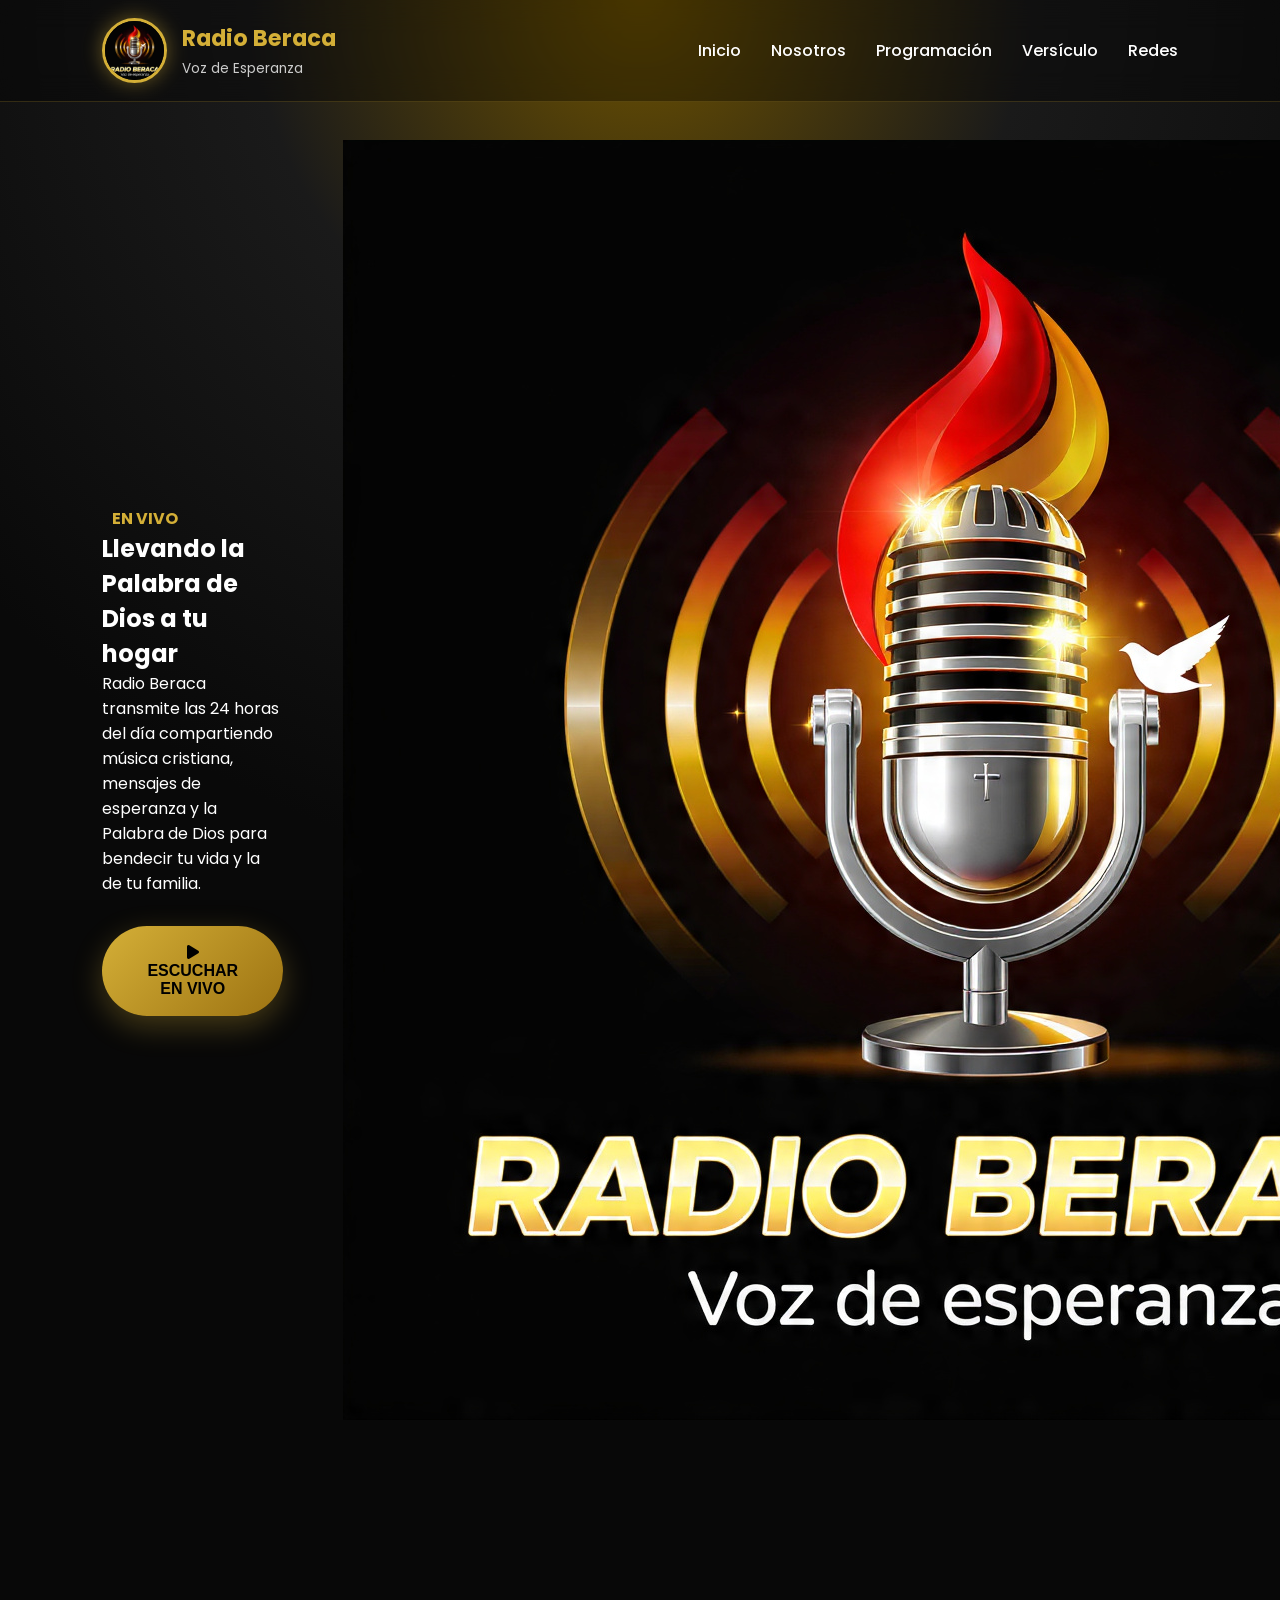
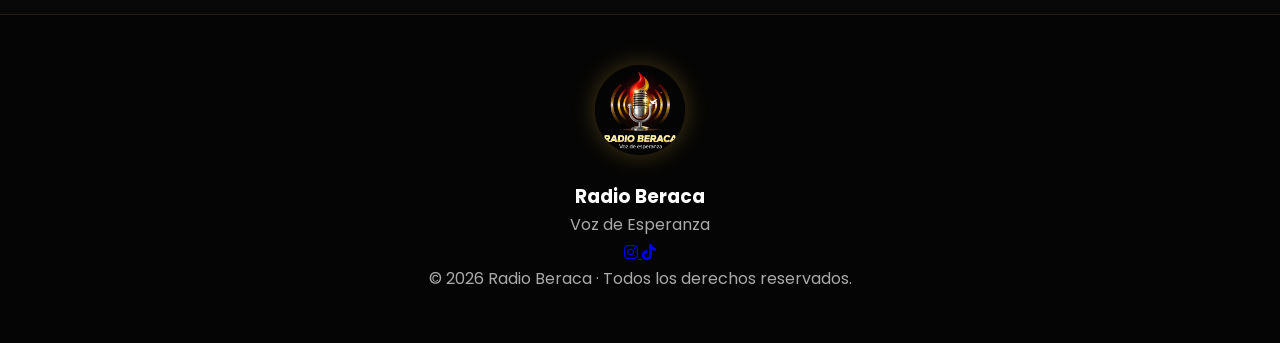
==== index.html @ 72a6f2a6 "Update index.html with new meta tags and content" ====
<!DOCTYPE html>
<html lang="es">

<head>

    <meta charset="UTF-8">
    <meta name="viewport" content="width=device-width, initial-scale=1.0">

    <title>Radio Beraca | Voz de Esperanza</title>

    <meta name="description"
        content="Radio Beraca - Llevando la Palabra de Dios a cada hogar las 24 horas.">

    <meta name="theme-color" content="#d4af37">

    <link rel="icon" href="favicon.ico">

    <!-- Google Fonts -->

    <link rel="preconnect" href="https://fonts.googleapis.com">

    <link rel="preconnect" href="https://fonts.gstatic.com" crossorigin>

    <link href="https://fonts.googleapis.com/css2?family=Poppins:wght@300;400;500;600;700;800&display=swap"
        rel="stylesheet">

    <!-- Font Awesome -->

    <link rel="stylesheet"
        href="https://cdnjs.cloudflare.com/ajax/libs/font-awesome/6.7.2/css/all.min.css">

    <!-- CSS -->

    <link rel="stylesheet" href="style.css">

</head>

<body>

    <!-- Fondo -->

    <div class="background"></div>

    <!-- HEADER -->

    <header>

        <div class="logo">

            <img src="LogoRadioBeraca.jpg" alt="Radio Beraca">

            <div>

                <h2>Radio Beraca</h2>

                <span>Voz de Esperanza</span>

            </div>

        </div>

        <nav>

            <a href="#inicio">Inicio</a>

            <a href="#nosotros">Nosotros</a>

            <a href="#programacion">Programación</a>

            <a href="#versiculo">Versículo</a>

            <a href="#redes">Redes</a>

        </nav>

    </header>

    <!-- HERO -->

    <section class="hero" id="inicio">

        <div class="hero-text">

            <span class="live">

                <span class="live-dot"></span>

                EN VIVO

            </span>

            <h1>

                Llevando la

                <span>Palabra de Dios</span>

                a tu hogar

            </h1>

            <p>

                Radio Beraca transmite las 24 horas del día compartiendo
                música cristiana, mensajes de esperanza y la Palabra de Dios
                para bendecir tu vida y la de tu familia.

            </p>

            <audio id="radio-stream"
                src="https://stream-03.surfernetwork.com/bwnto0jno2auv?zt=eyJhbGciOiJIUzI1NiJ9.eyJzdHJlYW0iOiJid250bzBqbm8yYXV2IiwiaG9zdCI6InN0cmVhbS0wMy5zdXJmZXJuZXR3b3JrLmNvbSIsInJ0dGwiOjUsImp0aSI6IkxjaVN5ZTBSVFNpYkpYV0pCN3F3S2ciLCJpYXQiOjE3ODI3ODE5MDUsImV4cCI6MTc4Mjc4MTk2NX0.kdbc5gX8iMNByxss9UgT2GmtZ3fFwY9hJ38tCMiI5xg">
            </audio>

            <button id="playButton">

                <i class="fa-solid fa-play"></i>

                ESCUCHAR EN VIVO

            </button>

            <div class="equalizer">

                <span></span>
                <span></span>
                <span></span>
                <span></span>
                <span></span>

            </div>

        </div>

        <div class="hero-image">

            <img src="LogoRadioBeraca.jpg"
                alt="Logo Radio Beraca">

        </div>

    </section>    <!-- SOBRE NOSOTROS -->

    <section class="section" id="nosotros">

        <div class="container">

            <div class="card">

                <i class="fa-solid fa-radio"></i>

                <h2>Sobre Nosotros</h2>

                <p>

                    Radio Beraca nace con el propósito de compartir el
                    evangelio de Jesucristo a través de Internet,
                    llevando esperanza, fe y adoración a miles de
                    hogares las 24 horas del día.

                </p>

            </div>

        </div>

    </section>

    <!-- PROGRAMACIÓN -->

    <section class="section dark" id="programacion">

        <div class="container">

            <div class="card">

                <i class="fa-solid fa-calendar-days"></i>

                <h2>Programación</h2>

                <h3>Próximamente</h3>

                <p>

                    Muy pronto estaremos publicando nuestra programación
                    oficial con espacios de predicación, música,
                    enseñanza bíblica y contenido para toda la familia.

                </p>

            </div>

        </div>

    </section>

    <!-- VERSÍCULO -->

    <section class="section" id="versiculo">

        <div class="container">

            <div class="card verse">

                <i class="fa-solid fa-book-bible"></i>

                <h2>Versículo del Día</h2>

                <blockquote>

                    "Porque yo sé los planes que tengo para vosotros,
                    dice Jehová, planes de bienestar y no de mal,
                    para daros el fin que esperáis."

                </blockquote>

                <span>Jeremías 29:11</span>

            </div>

        </div>

    </section>

    <!-- REDES -->

    <section class="section dark" id="redes">

        <div class="container">

            <h2 class="center">

                Síguenos en nuestras redes sociales

            </h2>

            <div class="social-grid">

                <a href="https://www.instagram.com/radio_beraca?igsh=MTI3MTRlb3B6eGgwOQ%3D%3D&utm_source=qr"
                    target="_blank"
                    class="social-card instagram">

                    <i class="fa-brands fa-instagram"></i>

                    <div>

                        <h3>Instagram</h3>

                        <p>@radio_beraca</p>

                    </div>

                </a>

                <a href="https://www.tiktok.com/@beracaradiocr?_r=1&_t=ZS-97ekwp9A4As"
                    target="_blank"
                    class="social-card tiktok">

                    <i class="fa-brands fa-tiktok"></i>

                    <div>

                        <h3>TikTok</h3>

                        <p>@beracaradiocr</p>

                    </div>

                </a>

            </div>

        </div>

    </section>    <!-- FOOTER -->

    <footer>

        <div class="footer-content">

            <img src="LogoRadioBeraca.jpg"
                 alt="Radio Beraca">

            <h3>Radio Beraca</h3>

            <p>

                Voz de Esperanza

            </p>

            <div class="footer-social">

                <a href="https://www.instagram.com/radio_beraca?igsh=MTI3MTRlb3B6eGgwOQ%3D%3D&utm_source=qr"
                   target="_blank">

                    <i class="fa-brands fa-instagram"></i>

                </a>

                <a href="https://www.tiktok.com/@beracaradiocr?_r=1&_t=ZS-97ekwp9A4As"
                   target="_blank">

                    <i class="fa-brands fa-tiktok"></i>

                </a>

            </div>

            <p class="copyright">

                © 2026 Radio Beraca · Todos los derechos reservados.

            </p>

        </div>

    </footer>

    <!-- JAVASCRIPT -->

    <script src="script.js"></script>

</body>

</html>
---- style.css ----
/* ===========================
   RADIO BERACA
   Hoja de estilos
=========================== */

*{
    margin:0;
    padding:0;
    box-sizing:border-box;
}

html{
    scroll-behavior:smooth;
}

body{

    font-family:'Poppins',sans-serif;
    background:#080808;
    color:#ffffff;
    overflow-x:hidden;

}

/*==========================
 Fondo
==========================*/

.background{

    position:fixed;
    top:0;
    left:0;
    width:100%;
    height:100%;

    background:

    radial-gradient(circle at top,#6f5300 0%,#1a1a1a 35%,#090909 80%);

    z-index:-10;

}

/*==========================
 Header
==========================*/

header{

    position:fixed;

    top:0;

    left:0;

    width:100%;

    padding:18px 8%;

    display:flex;

    justify-content:space-between;

    align-items:center;

    background:rgba(0,0,0,.35);

    backdrop-filter:blur(15px);

    border-bottom:1px solid rgba(212,175,55,.2);

    z-index:999;

}

.logo{

    display:flex;

    align-items:center;

    gap:15px;

}

.logo img{

    width:65px;

    height:65px;

    border-radius:50%;

    border:3px solid #d4af37;

    box-shadow:0 0 20px rgba(212,175,55,.45);

}

.logo h2{

    color:#d4af37;

    font-size:1.4rem;

}

.logo span{

    color:#cccccc;

    font-size:.85rem;

}

/*==========================
 Menú
==========================*/

nav{

    display:flex;

    gap:30px;

}

nav a{

    color:white;

    text-decoration:none;

    font-weight:500;

    transition:.35s;

}

nav a:hover{

    color:#d4af37;

}

/*==========================
 Hero
==========================*/

.hero{

    min-height:100vh;

    display:flex;

    justify-content:space-between;

    align-items:center;

    padding:140px 8% 80px;

    gap:60px;

}

.hero-left{

    flex:1;

}

.hero-left h1{

    font-size:4rem;

    line-height:1.1;

}

.hero-left span{

    color:#d4af37;

}

.hero-left p{

    margin-top:25px;

    color:#cfcfcf;

    font-size:1.1rem;

    line-height:1.8;

}

/*==========================
 En vivo
==========================*/

.live{

    display:flex;

    align-items:center;

    gap:10px;

    margin-top:35px;

    color:#d4af37;

    font-weight:700;

}

.dot{

    width:14px;

    height:14px;

    background:#ff2e2e;

    border-radius:50%;

    animation:pulse 1.5s infinite;

}

@keyframes pulse{

0%{

box-shadow:0 0 0 0 rgba(255,0,0,.7);

}

70%{

box-shadow:0 0 0 18px rgba(255,0,0,0);

}

100%{

box-shadow:0 0 0 0 rgba(255,0,0,0);

}

}

/*==========================
 Botón
==========================*/

#playButton{

    margin-top:30px;

    padding:18px 45px;

    border:none;

    border-radius:50px;

    background:linear-gradient(135deg,#d4af37,#9d7312);

    color:black;

    font-size:1rem;

    font-weight:700;

    cursor:pointer;

    transition:.35s;

    box-shadow:0 10px 30px rgba(212,175,55,.3);

}

#playButton:hover{

    transform:translateY(-3px);

    box-shadow:0 15px 35px rgba(212,175,55,.5);

}

/*==========================
 Ecualizador
==========================*/

.equalizer{

    display:flex;

    align-items:flex-end;

    gap:6px;

    margin-top:35px;

    height:45px;

}

.equalizer span{

    width:6px;

    background:#d4af37;

    border-radius:10px;

    animation:eq 1s infinite;

}

.equalizer span:nth-child(2){

animation-delay:.2s;

}

.equalizer span:nth-child(3){

animation-delay:.4s;

}

.equalizer span:nth-child(4){

animation-delay:.1s;

}

.equalizer span:nth-child(5){

animation-delay:.3s;

}

@keyframes eq{

0%,100%{

height:12px;

}

50%{

height:42px;

}

}

/*==========================
 Imagen principal
==========================*/

.hero-right{

flex:1;

display:flex;

justify-content:center;

}

.hero-right img{

width:100%;

max-width:430px;

border-radius:25px;

box-shadow:

0 0 60px rgba(212,175,55,.25);

transition:.4s;

}

.hero-right img:hover{

transform:scale(1.03);

}/*==========================
 SECCIONES
==========================*/

.section{

    max-width:1200px;

    margin:auto;

    padding:90px 8%;

}

.section h2{

    text-align:center;

    font-size:2.2rem;

    color:#d4af37;

    margin-bottom:45px;

}

.section p{

    color:#dddddd;

    line-height:1.9;

    font-size:1.05rem;

}

/*==========================
 TARJETAS
==========================*/

.coming{

    max-width:650px;

    margin:auto;

    padding:40px;

    border-radius:25px;

    background:rgba(255,255,255,.05);

    backdrop-filter:blur(20px);

    border:1px solid rgba(212,175,55,.20);

    text-align:center;

    box-shadow:0 10px 40px rgba(0,0,0,.40);

}

.coming i{

    font-size:3rem;

    color:#d4af37;

    margin-bottom:20px;

}

.coming h3{

    font-size:2rem;

    margin-bottom:20px;

}

blockquote{

    max-width:850px;

    margin:auto;

    font-size:1.35rem;

    text-align:center;

    line-height:2;

    color:#ffffff;

    font-style:italic;

}

strong{

    display:block;

    text-align:center;

    margin-top:25px;

    color:#d4af37;

    font-size:1.2rem;

}

/*==========================
 REDES
==========================*/

.social{

    display:flex;

    justify-content:center;

    flex-wrap:wrap;

    gap:25px;

    margin-top:40px;

}

.social a{

    padding:18px 35px;

    border-radius:50px;

    text-decoration:none;

    color:white;

    font-weight:600;

    transition:.35s;

    display:flex;

    align-items:center;

    gap:12px;

    background:rgba(255,255,255,.08);

    border:1px solid rgba(255,255,255,.10);

}

.social a:hover{

    transform:translateY(-6px);

    box-shadow:0 15px 35px rgba(212,175,55,.30);

}

.social .fa-instagram{

    color:#ff4ea3;

}

.social .fa-tiktok{

    color:#ffffff;

}

/*==========================
 FOOTER
==========================*/

footer{

    margin-top:80px;

    padding:50px 20px;

    text-align:center;

    background:#050505;

    border-top:1px solid rgba(212,175,55,.15);

}

footer img{

    width:90px;

    border-radius:50%;

    margin-bottom:20px;

    box-shadow:0 0 25px rgba(212,175,55,.30);

}

footer p{

    color:#aaaaaa;

    line-height:1.8;

}

/*==========================
 ANIMACIONES
==========================*/

.section{

    opacity:0;

    transform:translateY(60px);

    transition:1s;

}

.section.show{

    opacity:1;

    transform:translateY(0);

}

/*==========================
 RESPONSIVE
==========================*/

@media(max-width:900px){

header{

flex-direction:column;

padding:20px;

}

nav{

margin-top:20px;

flex-wrap:wrap;

justify-content:center;

gap:18px;

}

.hero{

flex-direction:column-reverse;

text-align:center;

padding-top:180px;

}

.hero-left h1{

font-size:2.7rem;

}

.hero-right img{

max-width:300px;

}

.logo{

flex-direction:column;

text-align:center;

}

.social{

flex-direction:column;

align-items:center;

}

.social a{

width:280px;

justify-content:center;

}

}
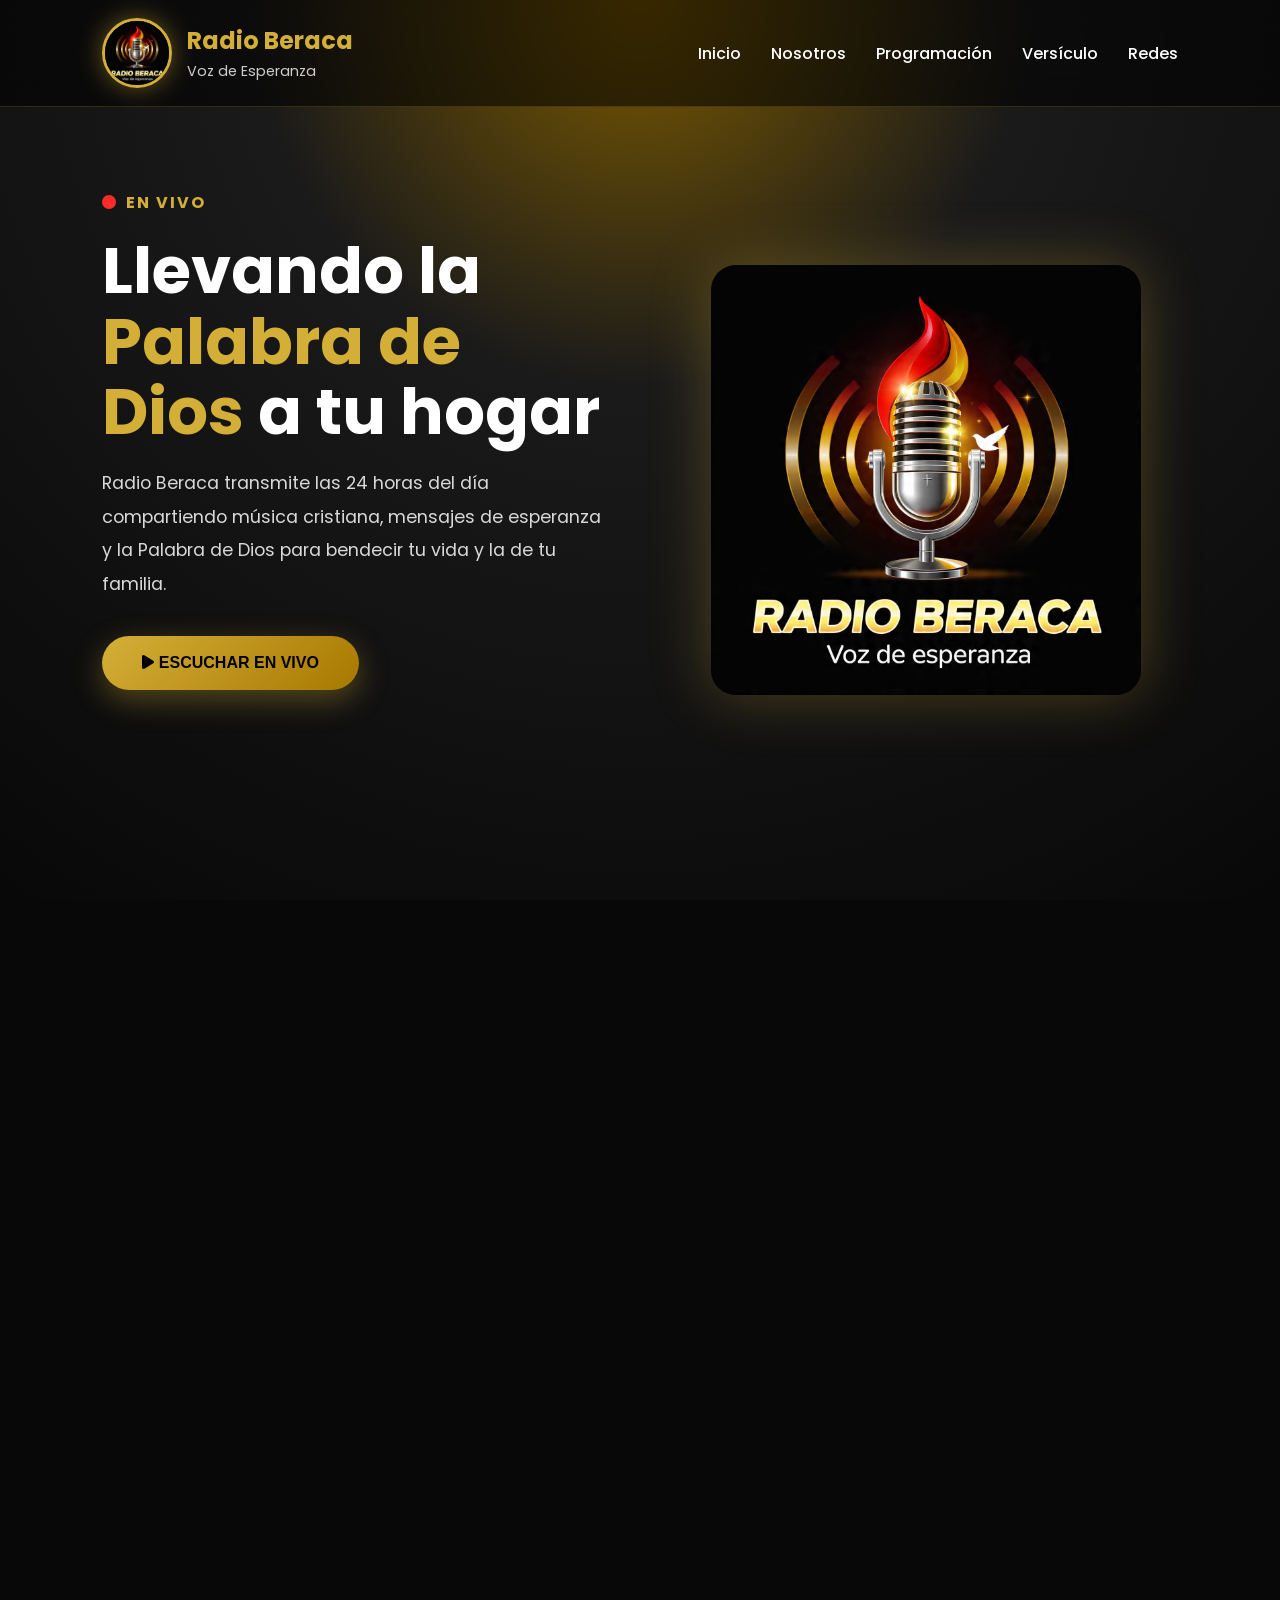
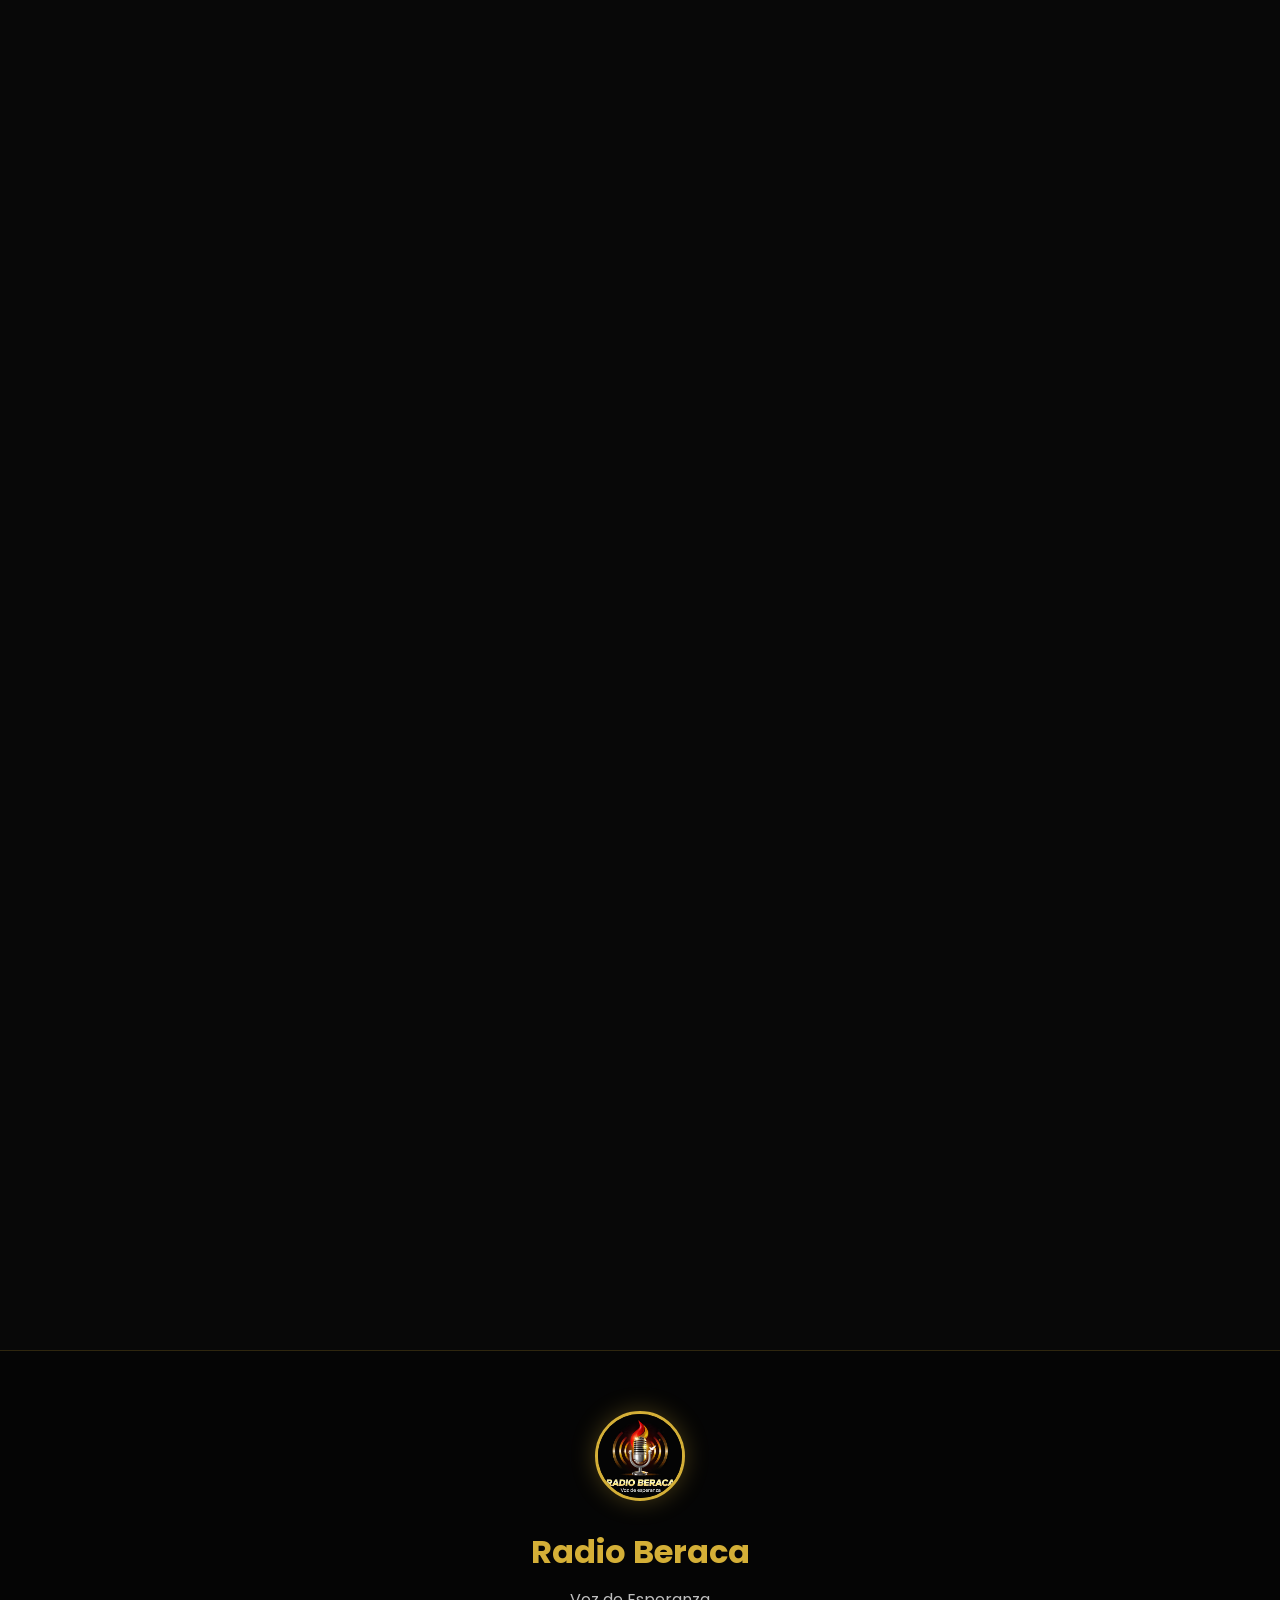
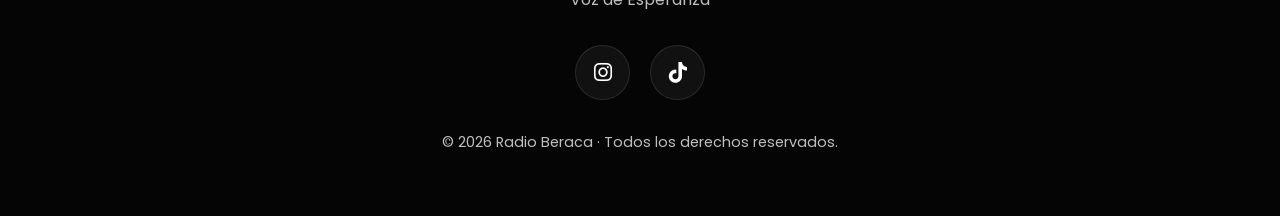
==== commit b7555f8e: "Update index.html" ====
--- a/index.html
+++ b/index.html
@@ -107,9 +107,7 @@
 
             </p>
 
-            <audio id="radio-stream"
-                src="https://stream-03.surfernetwork.com/bwnto0jno2auv?zt=eyJhbGciOiJIUzI1NiJ9.eyJzdHJlYW0iOiJid250bzBqbm8yYXV2IiwiaG9zdCI6InN0cmVhbS0wMy5zdXJmZXJuZXR3b3JrLmNvbSIsInJ0dGwiOjUsImp0aSI6IkxjaVN5ZTBSVFNpYkpYV0pCN3F3S2ciLCJpYXQiOjE3ODI3ODE5MDUsImV4cCI6MTc4Mjc4MTk2NX0.kdbc5gX8iMNByxss9UgT2GmtZ3fFwY9hJ38tCMiI5xg">
-            </audio>
+            <audio id="radio-stream" src="https://stream-03.surfernetwork.com/bwnto0jno2auv_MP3" type="audio/mpeg"></audio>
 
             <button id="playButton">
 
--- a/style.css
+++ b/style.css
@@ -1,7 +1,7 @@
-/* ===========================
-   RADIO BERACA
-   Hoja de estilos
-=========================== */
+/*====================================
+  RADIO BERACA
+  style.css
+====================================*/
 
 *{
     margin:0;
@@ -14,692 +14,987 @@
 }
 
 body{
-
     font-family:'Poppins',sans-serif;
     background:#080808;
     color:#ffffff;
     overflow-x:hidden;
-
-}
-
-/*==========================
- Fondo
-==========================*/
+}
+
+/*=========================
+    FONDO
+=========================*/
 
 .background{
-
     position:fixed;
+    inset:0;
+    z-index:-2;
+
+    background:
+    radial-gradient(circle at top,#7b5a00 0%,#1a1a1a 35%,#080808 100%);
+}
+
+/*=========================
+      HEADER
+=========================*/
+
+header{
+
+    position:fixed;
+
     top:0;
     left:0;
+
     width:100%;
-    height:100%;
-
-    background:
-
-    radial-gradient(circle at top,#6f5300 0%,#1a1a1a 35%,#090909 80%);
-
-    z-index:-10;
-
-}
-
-/*==========================
- Header
-==========================*/
+
+    padding:18px 8%;
+
+    display:flex;
+
+    justify-content:space-between;
+
+    align-items:center;
+
+    background:rgba(0,0,0,.55);
+
+    backdrop-filter:blur(15px);
+
+    border-bottom:1px solid rgba(212,175,55,.20);
+
+    z-index:999;
+
+}
+
+.logo{
+
+    display:flex;
+
+    align-items:center;
+
+    gap:15px;
+
+}
+
+.logo img{
+
+    width:70px;
+
+    height:70px;
+
+    border-radius:50%;
+
+    border:3px solid #d4af37;
+
+    box-shadow:0 0 25px rgba(212,175,55,.45);
+
+}
+
+.logo h2{
+
+    color:#d4af37;
+
+    font-size:1.5rem;
+
+}
+
+.logo span{
+
+    color:#cccccc;
+
+    font-size:.9rem;
+
+}
+
+/*=========================
+      MENÚ
+=========================*/
+
+nav{
+
+    display:flex;
+
+    gap:30px;
+
+}
+
+nav a{
+
+    text-decoration:none;
+
+    color:white;
+
+    font-weight:500;
+
+    transition:.3s;
+
+}
+
+nav a:hover{
+
+    color:#d4af37;
+
+}
+
+/*=========================
+        HERO
+=========================*/
+
+.hero{
+
+    min-height:100vh;
+
+    display:grid;
+
+    grid-template-columns:1fr 1fr;
+
+    align-items:center;
+
+    gap:70px;
+
+    padding:140px 8% 80px;
+
+}
+
+.hero-text h1{
+
+    font-size:4rem;
+
+    line-height:1.1;
+
+    margin:20px 0;
+
+}
+
+.hero-text h1 span{
+
+    color:#d4af37;
+
+}
+
+.hero-text p{
+
+    color:#d8d8d8;
+
+    font-size:1.1rem;
+
+    line-height:1.9;
+
+    max-width:620px;
+
+}
+
+/*=========================
+     EN VIVO
+=========================*/
+
+.live{
+
+    display:inline-flex;
+
+    align-items:center;
+
+    gap:10px;
+
+    color:#d4af37;
+
+    font-weight:700;
+
+    letter-spacing:2px;
+
+}
+
+.live-dot{
+
+    width:14px;
+
+    height:14px;
+
+    background:#ff2b2b;
+
+    border-radius:50%;
+
+    animation:pulse 1.5s infinite;
+
+}
+
+@keyframes pulse{
+
+0%{
+
+box-shadow:0 0 0 0 rgba(255,0,0,.7);
+
+}
+
+70%{
+
+box-shadow:0 0 0 18px rgba(255,0,0,0);
+
+}
+
+100%{
+
+box-shadow:0 0 0 0 rgba(255,0,0,0);
+
+}
+
+}
+
+/*=========================
+     BOTÓN PLAY
+=========================*/
+
+#playButton{
+
+    margin-top:35px;
+
+    padding:18px 40px;
+
+    border:none;
+
+    border-radius:50px;
+
+    cursor:pointer;
+
+    background:linear-gradient(135deg,#d4af37,#a87800);
+
+    color:#000;
+
+    font-weight:700;
+
+    font-size:1rem;
+
+    transition:.35s;
+
+    box-shadow:0 10px 30px rgba(212,175,55,.35);
+
+}
+
+#playButton:hover{
+
+    transform:translateY(-4px);
+
+    box-shadow:0 18px 35px rgba(212,175,55,.45);
+
+}
+
+/*=========================
+     ECUALIZADOR
+=========================*/
+
+.equalizer{
+
+    display:flex;
+
+    align-items:flex-end;
+
+    gap:6px;
+
+    margin-top:35px;
+
+    height:45px;
+
+}
+
+.equalizer span{
+
+    width:6px;
+
+    background:#d4af37;
+
+    border-radius:6px;
+
+    animation:eq 1s infinite;
+
+}
+
+.equalizer span:nth-child(2){
+
+animation-delay:.2s;
+
+}
+
+.equalizer span:nth-child(3){
+
+animation-delay:.4s;
+
+}
+
+.equalizer span:nth-child(4){
+
+animation-delay:.1s;
+
+}
+
+.equalizer span:nth-child(5){
+
+animation-delay:.3s;
+
+}
+
+@keyframes eq{
+
+0%,100%{
+
+height:12px;
+
+}
+
+50%{
+
+height:42px;
+
+}
+
+}
+
+/*=========================
+      LOGO
+=========================*/
+
+.hero-image{
+
+    display:flex;
+
+    justify-content:center;
+
+}
+
+.hero-image img{
+
+    width:100%;
+
+    max-width:430px;
+
+    border-radius:25px;
+
+    box-shadow:
+
+    0 0 60px rgba(212,175,55,.30);
+
+    transition:.4s;
+
+}
+
+.hero-image img:hover{
+
+    transform:scale(1.03);
+
+}/*====================================
+      SECCIONES GENERALES
+====================================*/
+
+.section{
+
+    padding:90px 8%;
+
+}
+
+.container{
+
+    max-width:1200px;
+
+    margin:auto;
+
+}
+
+.center{
+
+    text-align:center;
+
+}
+
+/*====================================
+      TARJETAS
+====================================*/
+
+.card{
+
+    background:rgba(255,255,255,.05);
+
+    border:1px solid rgba(212,175,55,.20);
+
+    backdrop-filter:blur(18px);
+
+    border-radius:25px;
+
+    padding:45px;
+
+    box-shadow:0 20px 50px rgba(0,0,0,.35);
+
+    transition:.35s;
+
+}
+
+.card:hover{
+
+    transform:translateY(-8px);
+
+    box-shadow:0 25px 60px rgba(212,175,55,.20);
+
+}
+
+.card i{
+
+    font-size:3rem;
+
+    color:#d4af37;
+
+    margin-bottom:25px;
+
+}
+
+.card h2{
+
+    font-size:2rem;
+
+    margin-bottom:25px;
+
+    color:#d4af37;
+
+}
+
+.card h3{
+
+    margin-bottom:18px;
+
+    font-size:1.5rem;
+
+}
+
+.card p{
+
+    line-height:1.9;
+
+    color:#dddddd;
+
+}
+
+/*====================================
+      SECCIÓN OSCURA
+====================================*/
+
+.dark{
+
+    background:rgba(255,255,255,.02);
+
+}
+
+/*====================================
+      VERSÍCULO
+====================================*/
+
+.verse{
+
+    text-align:center;
+
+}
+
+.verse blockquote{
+
+    font-size:1.35rem;
+
+    font-style:italic;
+
+    line-height:2;
+
+    margin:30px 0;
+
+    color:white;
+
+}
+
+.verse span{
+
+    color:#d4af37;
+
+    font-weight:700;
+
+    font-size:1.1rem;
+
+}
+
+/*====================================
+      REDES SOCIALES
+====================================*/
+
+.social-grid{
+
+    display:grid;
+
+    grid-template-columns:repeat(auto-fit,minmax(280px,1fr));
+
+    gap:30px;
+
+    margin-top:50px;
+
+}
+
+.social-card{
+
+    text-decoration:none;
+
+    color:white;
+
+    background:rgba(255,255,255,.05);
+
+    border:1px solid rgba(255,255,255,.10);
+
+    border-radius:22px;
+
+    padding:30px;
+
+    display:flex;
+
+    align-items:center;
+
+    gap:20px;
+
+    transition:.35s;
+
+}
+
+.social-card:hover{
+
+    transform:translateY(-8px);
+
+    box-shadow:0 20px 45px rgba(212,175,55,.25);
+
+    border-color:#d4af37;
+
+}
+
+.social-card i{
+
+    font-size:3rem;
+
+}
+
+.social-card h3{
+
+    font-size:1.4rem;
+
+    margin-bottom:8px;
+
+}
+
+.social-card p{
+
+    color:#cccccc;
+
+}
+
+.instagram i{
+
+    color:#E4405F;
+
+}
+
+.tiktok i{
+
+    color:#ffffff;
+
+}
+
+/*====================================
+      EFECTO DORADO
+====================================*/
+
+.card::before{
+
+    content:"";
+
+    position:absolute;
+
+    inset:0;
+
+    border-radius:25px;
+
+    padding:1px;
+
+    background:linear-gradient(
+        135deg,
+        rgba(212,175,55,.35),
+        transparent,
+        rgba(212,175,55,.20)
+    );
+
+    -webkit-mask:
+        linear-gradient(#fff 0 0) content-box,
+        linear-gradient(#fff 0 0);
+
+    -webkit-mask-composite:xor;
+
+    mask-composite:exclude;
+
+    pointer-events:none;
+
+}
+
+.card{
+
+    position:relative;
+
+    overflow:hidden;
+
+}/*====================================
+        FOOTER
+====================================*/
+
+footer{
+
+    margin-top:80px;
+
+    background:#050505;
+
+    border-top:1px solid rgba(212,175,55,.20);
+
+    padding:60px 20px;
+
+}
+
+.footer-content{
+
+    max-width:1200px;
+
+    margin:auto;
+
+    text-align:center;
+
+}
+
+.footer-content img{
+
+    width:90px;
+
+    height:90px;
+
+    border-radius:50%;
+
+    border:3px solid #d4af37;
+
+    margin-bottom:20px;
+
+    box-shadow:0 0 25px rgba(212,175,55,.30);
+
+}
+
+.footer-content h3{
+
+    font-size:2rem;
+
+    color:#d4af37;
+
+    margin-bottom:10px;
+
+}
+
+.footer-content p{
+
+    color:#bfbfbf;
+
+    line-height:1.8;
+
+}
+
+.footer-social{
+
+    margin:30px 0;
+
+    display:flex;
+
+    justify-content:center;
+
+    gap:20px;
+
+}
+
+.footer-social a{
+
+    width:55px;
+
+    height:55px;
+
+    border-radius:50%;
+
+    display:flex;
+
+    justify-content:center;
+
+    align-items:center;
+
+    background:rgba(255,255,255,.05);
+
+    color:#ffffff;
+
+    text-decoration:none;
+
+    transition:.35s;
+
+    border:1px solid rgba(255,255,255,.10);
+
+}
+
+.footer-social a:hover{
+
+    background:#d4af37;
+
+    color:#000;
+
+    transform:translateY(-5px);
+
+}
+
+.footer-social i{
+
+    font-size:1.3rem;
+
+}
+
+.copyright{
+
+    margin-top:25px;
+
+    font-size:.9rem;
+
+    color:#888;
+
+}
+
+/*====================================
+        ANIMACIONES
+====================================*/
+
+.section{
+
+    opacity:0;
+
+    transform:translateY(60px);
+
+    transition:all .8s ease;
+
+}
+
+.section.show{
+
+    opacity:1;
+
+    transform:translateY(0);
+
+}
+
+.hero-image img{
+
+    animation:floatLogo 5s ease-in-out infinite;
+
+}
+
+@keyframes floatLogo{
+
+    0%{
+
+        transform:translateY(0px);
+
+    }
+
+    50%{
+
+        transform:translateY(-15px);
+
+    }
+
+    100%{
+
+        transform:translateY(0px);
+
+    }
+
+}
+
+/*====================================
+        SCROLLBAR
+====================================*/
+
+::-webkit-scrollbar{
+
+    width:10px;
+
+}
+
+::-webkit-scrollbar-track{
+
+    background:#0b0b0b;
+
+}
+
+::-webkit-scrollbar-thumb{
+
+    background:#d4af37;
+
+    border-radius:20px;
+
+}
+
+::-webkit-scrollbar-thumb:hover{
+
+    background:#f0c94a;
+
+}
+
+/*====================================
+        RESPONSIVE
+====================================*/
+
+@media(max-width:1000px){
+
+.hero{
+
+    grid-template-columns:1fr;
+
+    text-align:center;
+
+    gap:40px;
+
+}
+
+.hero-text{
+
+    order:2;
+
+}
+
+.hero-image{
+
+    order:1;
+
+}
+
+.hero-text h1{
+
+    font-size:3rem;
+
+}
+
+.hero-image img{
+
+    max-width:300px;
+
+}
+
+}
+
+@media(max-width:768px){
 
 header{
 
-    position:fixed;
-
-    top:0;
-
-    left:0;
+    flex-direction:column;
+
+    gap:20px;
+
+    padding:20px;
+
+}
+
+nav{
+
+    flex-wrap:wrap;
+
+    justify-content:center;
+
+    gap:18px;
+
+}
+
+.logo{
+
+    flex-direction:column;
+
+    text-align:center;
+
+}
+
+.logo img{
+
+    width:60px;
+
+    height:60px;
+
+}
+
+.hero{
+
+    padding-top:200px;
+
+}
+
+.hero-text h1{
+
+    font-size:2.4rem;
+
+}
+
+#playButton{
 
     width:100%;
 
-    padding:18px 8%;
-
-    display:flex;
-
-    justify-content:space-between;
-
-    align-items:center;
-
-    background:rgba(0,0,0,.35);
-
-    backdrop-filter:blur(15px);
-
-    border-bottom:1px solid rgba(212,175,55,.2);
-
-    z-index:999;
-
-}
-
-.logo{
-
-    display:flex;
-
-    align-items:center;
+    max-width:320px;
+
+}
+
+.card{
+
+    padding:30px;
+
+}
+
+.social-grid{
+
+    grid-template-columns:1fr;
+
+}
+
+.footer-social{
 
     gap:15px;
 
 }
 
-.logo img{
-
-    width:65px;
-
-    height:65px;
-
-    border-radius:50%;
-
-    border:3px solid #d4af37;
-
-    box-shadow:0 0 20px rgba(212,175,55,.45);
-
-}
-
-.logo h2{
-
-    color:#d4af37;
-
-    font-size:1.4rem;
-
-}
-
-.logo span{
-
-    color:#cccccc;
-
-    font-size:.85rem;
-
-}
-
-/*==========================
- Menú
-==========================*/
-
-nav{
-
-    display:flex;
-
-    gap:30px;
-
-}
-
-nav a{
-
-    color:white;
-
-    text-decoration:none;
-
-    font-weight:500;
-
-    transition:.35s;
-
-}
-
-nav a:hover{
-
-    color:#d4af37;
-
-}
-
-/*==========================
- Hero
-==========================*/
-
-.hero{
-
-    min-height:100vh;
-
-    display:flex;
-
-    justify-content:space-between;
-
-    align-items:center;
-
-    padding:140px 8% 80px;
-
-    gap:60px;
-
-}
-
-.hero-left{
-
-    flex:1;
-
-}
-
-.hero-left h1{
-
-    font-size:4rem;
-
-    line-height:1.1;
-
-}
-
-.hero-left span{
-
-    color:#d4af37;
-
-}
-
-.hero-left p{
-
-    margin-top:25px;
-
-    color:#cfcfcf;
-
-    font-size:1.1rem;
-
-    line-height:1.8;
-
-}
-
-/*==========================
- En vivo
-==========================*/
-
-.live{
-
-    display:flex;
-
-    align-items:center;
-
-    gap:10px;
-
-    margin-top:35px;
-
-    color:#d4af37;
-
-    font-weight:700;
-
-}
-
-.dot{
-
-    width:14px;
-
-    height:14px;
-
-    background:#ff2e2e;
-
-    border-radius:50%;
-
-    animation:pulse 1.5s infinite;
-
-}
-
-@keyframes pulse{
-
-0%{
-
-box-shadow:0 0 0 0 rgba(255,0,0,.7);
-
-}
-
-70%{
-
-box-shadow:0 0 0 18px rgba(255,0,0,0);
-
-}
-
-100%{
-
-box-shadow:0 0 0 0 rgba(255,0,0,0);
-
-}
-
-}
-
-/*==========================
- Botón
-==========================*/
-
-#playButton{
-
-    margin-top:30px;
-
-    padding:18px 45px;
-
-    border:none;
-
-    border-radius:50px;
-
-    background:linear-gradient(135deg,#d4af37,#9d7312);
-
-    color:black;
+}
+
+@media(max-width:480px){
+
+.hero-text h1{
+
+    font-size:2rem;
+
+}
+
+.hero-text p{
 
     font-size:1rem;
 
-    font-weight:700;
-
-    cursor:pointer;
-
-    transition:.35s;
-
-    box-shadow:0 10px 30px rgba(212,175,55,.3);
-
-}
-
-#playButton:hover{
-
-    transform:translateY(-3px);
-
-    box-shadow:0 15px 35px rgba(212,175,55,.5);
-
-}
-
-/*==========================
- Ecualizador
-==========================*/
-
-.equalizer{
-
-    display:flex;
-
-    align-items:flex-end;
-
-    gap:6px;
-
-    margin-top:35px;
-
-    height:45px;
-
-}
-
-.equalizer span{
-
-    width:6px;
-
-    background:#d4af37;
-
-    border-radius:10px;
-
-    animation:eq 1s infinite;
-
-}
-
-.equalizer span:nth-child(2){
-
-animation-delay:.2s;
-
-}
-
-.equalizer span:nth-child(3){
-
-animation-delay:.4s;
-
-}
-
-.equalizer span:nth-child(4){
-
-animation-delay:.1s;
-
-}
-
-.equalizer span:nth-child(5){
-
-animation-delay:.3s;
-
-}
-
-@keyframes eq{
-
-0%,100%{
-
-height:12px;
-
-}
-
-50%{
-
-height:42px;
-
-}
-
-}
-
-/*==========================
- Imagen principal
-==========================*/
-
-.hero-right{
-
-flex:1;
-
-display:flex;
-
-justify-content:center;
-
-}
-
-.hero-right img{
-
-width:100%;
-
-max-width:430px;
-
-border-radius:25px;
-
-box-shadow:
-
-0 0 60px rgba(212,175,55,.25);
-
-transition:.4s;
-
-}
-
-.hero-right img:hover{
-
-transform:scale(1.03);
-
-}/*==========================
- SECCIONES
-==========================*/
+}
 
 .section{
 
-    max-width:1200px;
-
-    margin:auto;
-
-    padding:90px 8%;
-
-}
-
-.section h2{
-
-    text-align:center;
-
-    font-size:2.2rem;
-
-    color:#d4af37;
-
-    margin-bottom:45px;
-
-}
-
-.section p{
-
-    color:#dddddd;
-
-    line-height:1.9;
-
-    font-size:1.05rem;
-
-}
-
-/*==========================
- TARJETAS
-==========================*/
-
-.coming{
-
-    max-width:650px;
-
-    margin:auto;
-
-    padding:40px;
-
-    border-radius:25px;
-
-    background:rgba(255,255,255,.05);
-
-    backdrop-filter:blur(20px);
-
-    border:1px solid rgba(212,175,55,.20);
-
-    text-align:center;
-
-    box-shadow:0 10px 40px rgba(0,0,0,.40);
-
-}
-
-.coming i{
-
-    font-size:3rem;
-
-    color:#d4af37;
-
-    margin-bottom:20px;
-
-}
-
-.coming h3{
-
-    font-size:2rem;
-
-    margin-bottom:20px;
-
-}
-
-blockquote{
-
-    max-width:850px;
-
-    margin:auto;
-
-    font-size:1.35rem;
-
-    text-align:center;
-
-    line-height:2;
-
-    color:#ffffff;
-
-    font-style:italic;
-
-}
-
-strong{
-
-    display:block;
-
-    text-align:center;
-
-    margin-top:25px;
-
-    color:#d4af37;
-
-    font-size:1.2rem;
-
-}
-
-/*==========================
- REDES
-==========================*/
-
-.social{
-
-    display:flex;
-
-    justify-content:center;
-
-    flex-wrap:wrap;
-
-    gap:25px;
-
-    margin-top:40px;
-
-}
-
-.social a{
-
-    padding:18px 35px;
-
-    border-radius:50px;
-
-    text-decoration:none;
-
-    color:white;
-
-    font-weight:600;
-
-    transition:.35s;
-
-    display:flex;
-
-    align-items:center;
-
-    gap:12px;
-
-    background:rgba(255,255,255,.08);
-
-    border:1px solid rgba(255,255,255,.10);
-
-}
-
-.social a:hover{
-
-    transform:translateY(-6px);
-
-    box-shadow:0 15px 35px rgba(212,175,55,.30);
-
-}
-
-.social .fa-instagram{
-
-    color:#ff4ea3;
-
-}
-
-.social .fa-tiktok{
-
-    color:#ffffff;
-
-}
-
-/*==========================
- FOOTER
-==========================*/
-
-footer{
-
-    margin-top:80px;
-
-    padding:50px 20px;
-
-    text-align:center;
-
-    background:#050505;
-
-    border-top:1px solid rgba(212,175,55,.15);
-
-}
-
-footer img{
-
-    width:90px;
-
-    border-radius:50%;
-
-    margin-bottom:20px;
-
-    box-shadow:0 0 25px rgba(212,175,55,.30);
-
-}
-
-footer p{
-
-    color:#aaaaaa;
-
-    line-height:1.8;
-
-}
-
-/*==========================
- ANIMACIONES
-==========================*/
-
-.section{
-
-    opacity:0;
-
-    transform:translateY(60px);
-
-    transition:1s;
-
-}
-
-.section.show{
-
-    opacity:1;
-
-    transform:translateY(0);
-
-}
-
-/*==========================
- RESPONSIVE
-==========================*/
-
-@media(max-width:900px){
-
-header{
-
-flex-direction:column;
-
-padding:20px;
-
-}
-
-nav{
-
-margin-top:20px;
-
-flex-wrap:wrap;
-
-justify-content:center;
-
-gap:18px;
-
-}
-
-.hero{
-
-flex-direction:column-reverse;
-
-text-align:center;
-
-padding-top:180px;
-
-}
-
-.hero-left h1{
-
-font-size:2.7rem;
-
-}
-
-.hero-right img{
-
-max-width:300px;
-
-}
-
-.logo{
-
-flex-direction:column;
-
-text-align:center;
-
-}
-
-.social{
-
-flex-direction:column;
-
-align-items:center;
-
-}
-
-.social a{
-
-width:280px;
-
-justify-content:center;
-
-}
-
-}
+    padding:70px 20px;
+
+}
+
+.card h2{
+
+    font-size:1.7rem;
+
+}
+
+.card h3{
+
+    font-size:1.3rem;
+
+}
+
+.footer-content h3{
+
+    font-size:1.6rem;
+
+}
+
+}
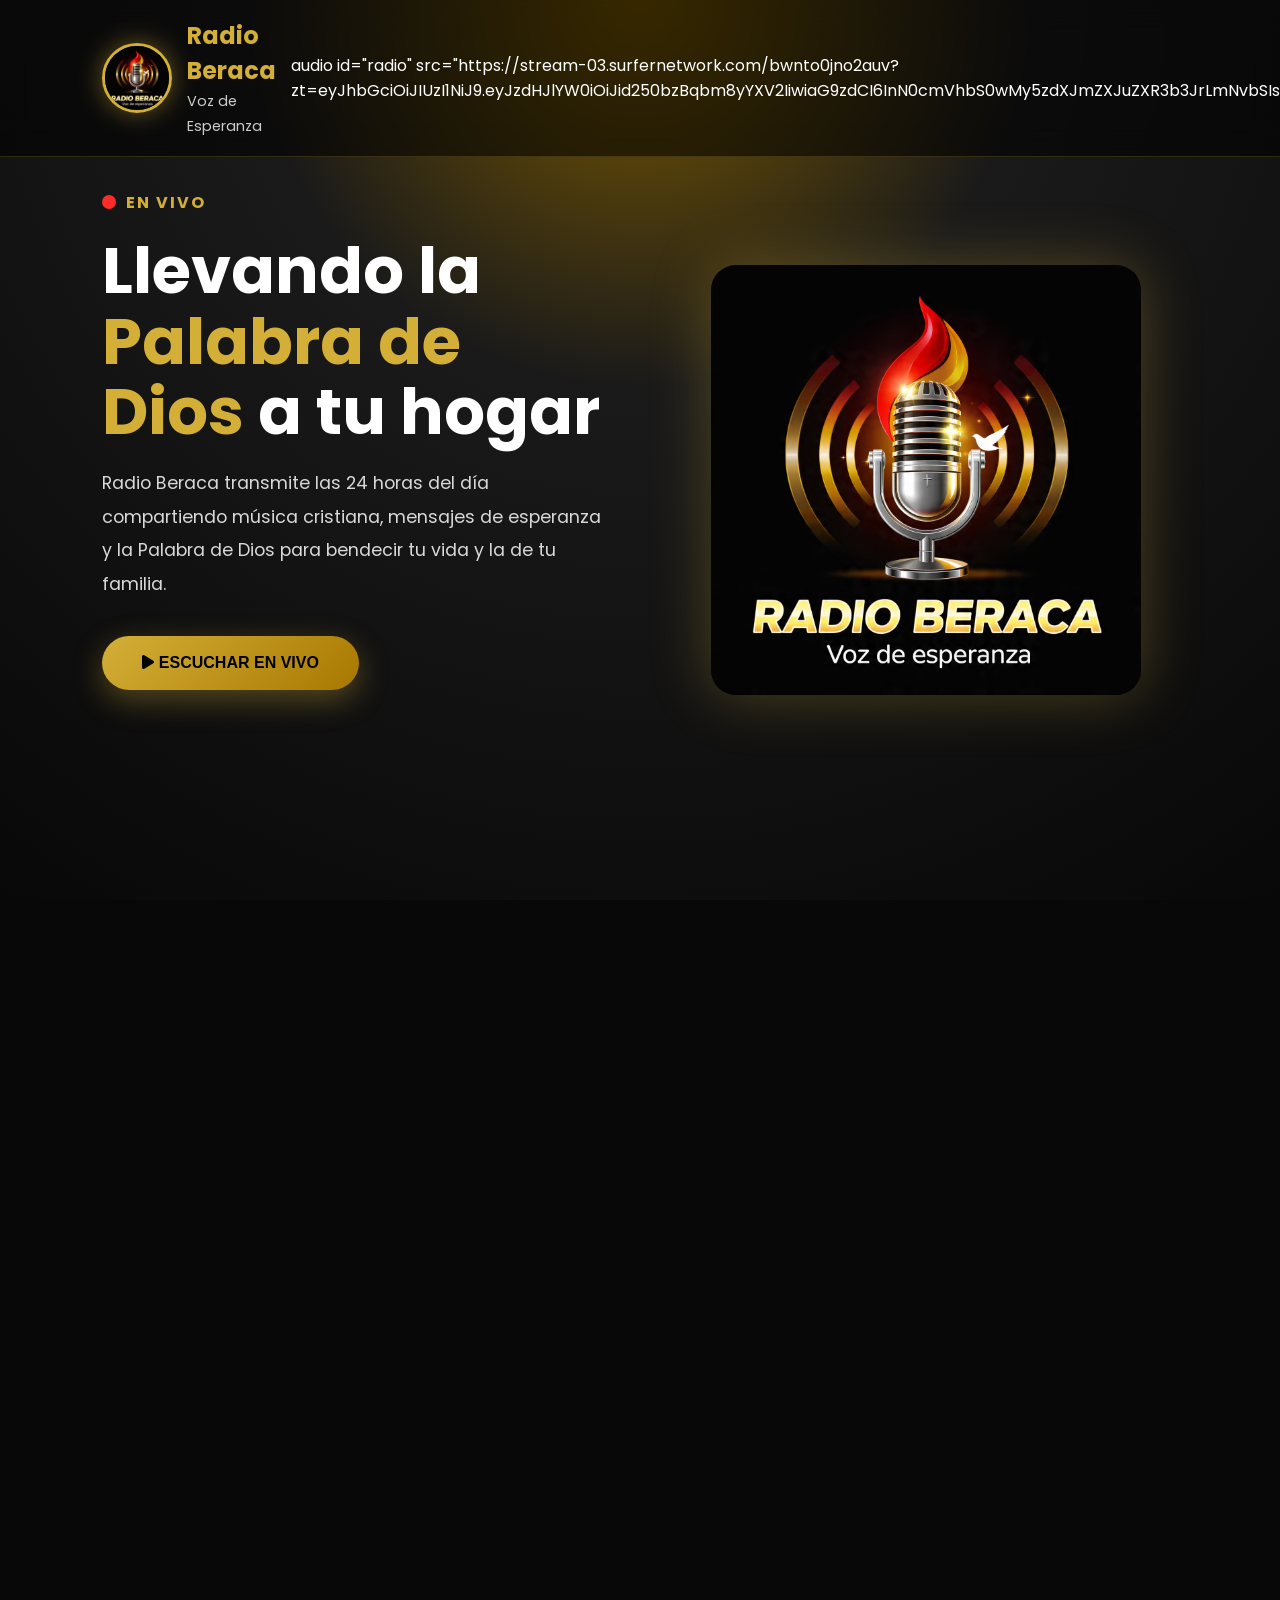
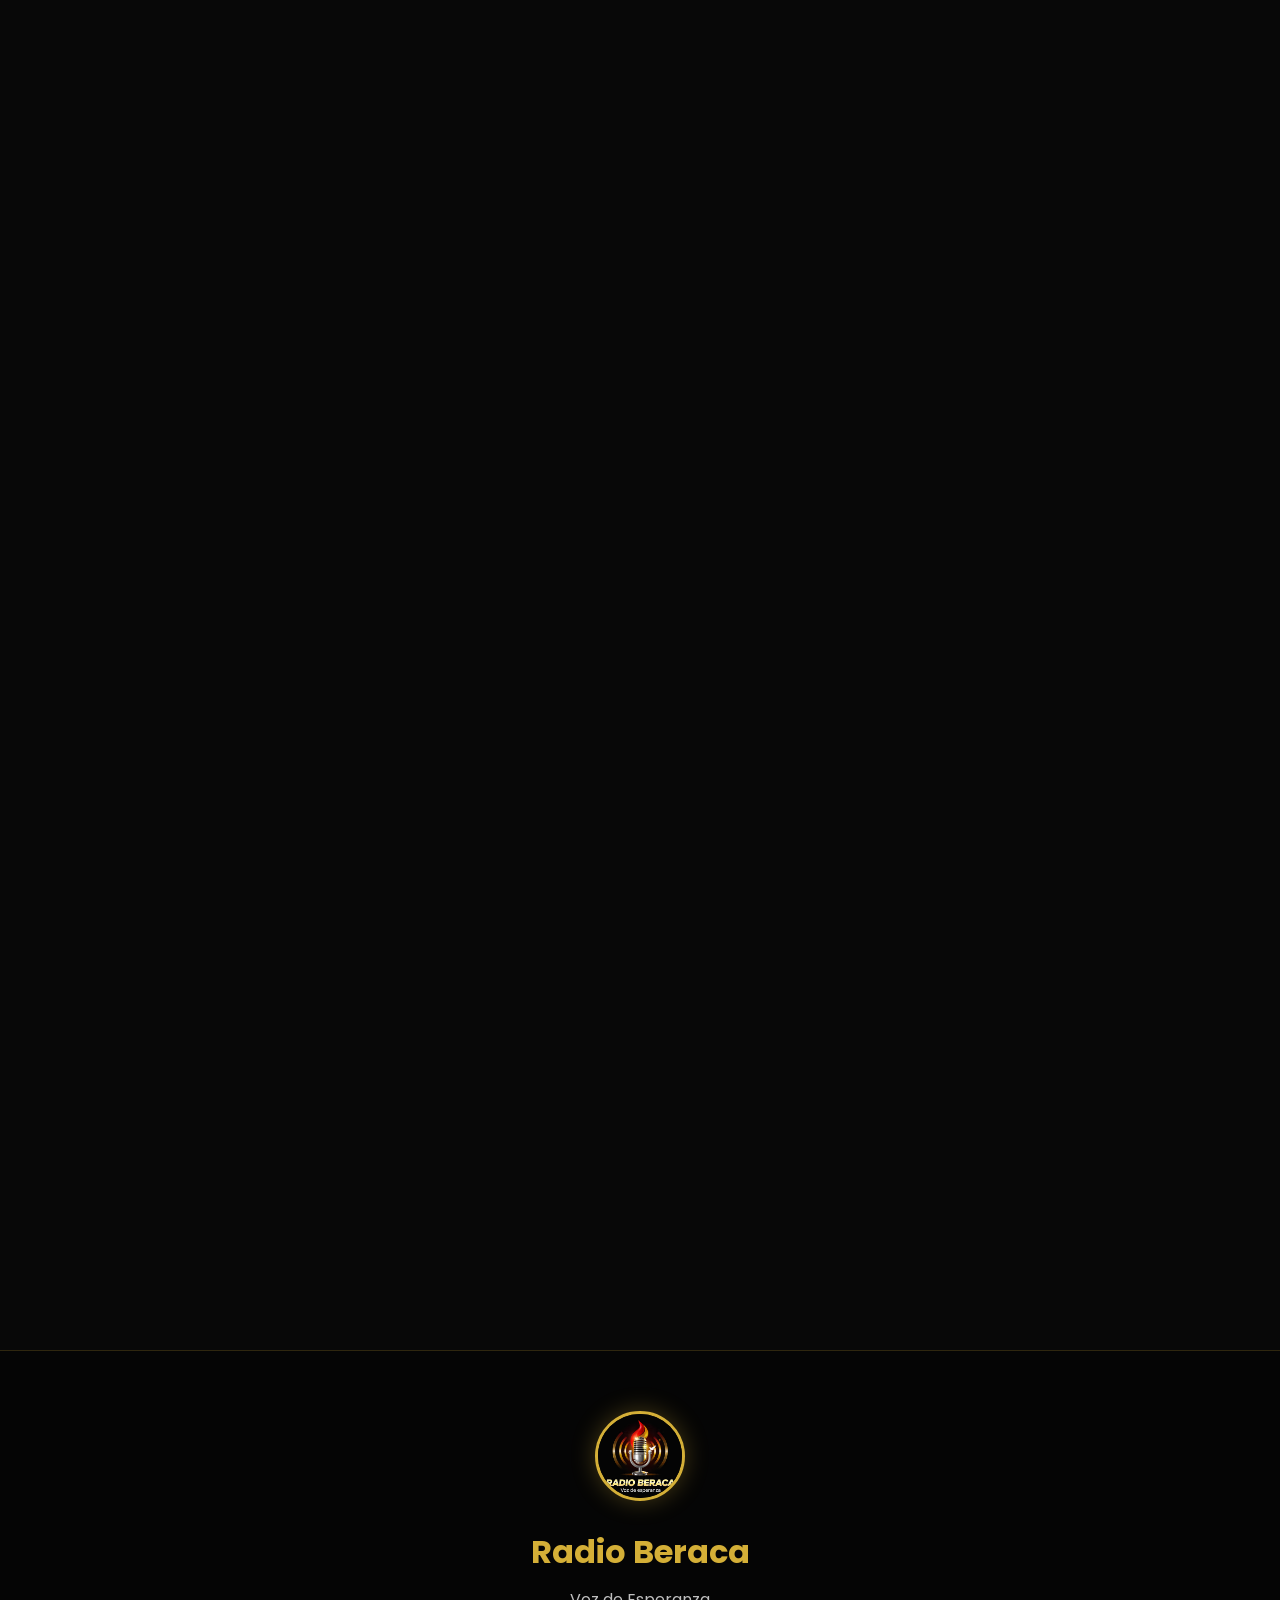
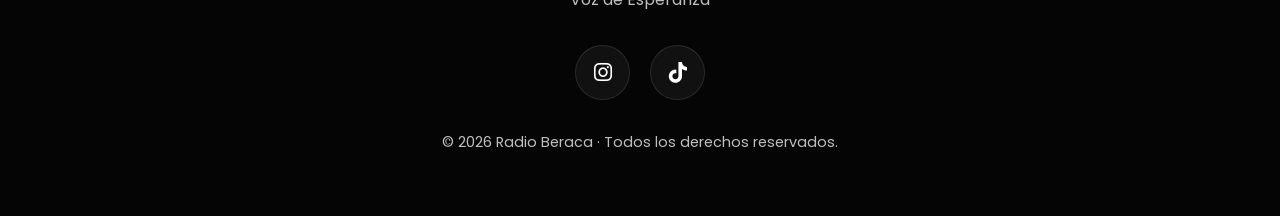
==== commit 322351c6: "Add audio element for radio streaming" ====
--- a/index.html
+++ b/index.html
@@ -56,7 +56,7 @@
                 <span>Voz de Esperanza</span>
 
             </div>
-
+audio id="radio" src="https://stream-03.surfernetwork.com/bwnto0jno2auv?zt=eyJhbGciOiJIUzI1NiJ9.eyJzdHJlYW0iOiJid250bzBqbm8yYXV2IiwiaG9zdCI6InN0cmVhbS0wMy5zdXJmZXJuZXR3b3JrLmNvbSIsInJ0dGwiOjUsImp0aSI6IkxjaVN5ZTBSVFNpYkpYV0pCN3F3S2ciLCJpYXQiOjE3ODI3ODE5MDUsImV4cCI6MTc4Mjc4MTk2NX0.kdbc5gX8iMNByxss9UgT2GmtZ3fFwY9hJ38tCMiI5xg"></audio>
         </div>
 
         <nav>
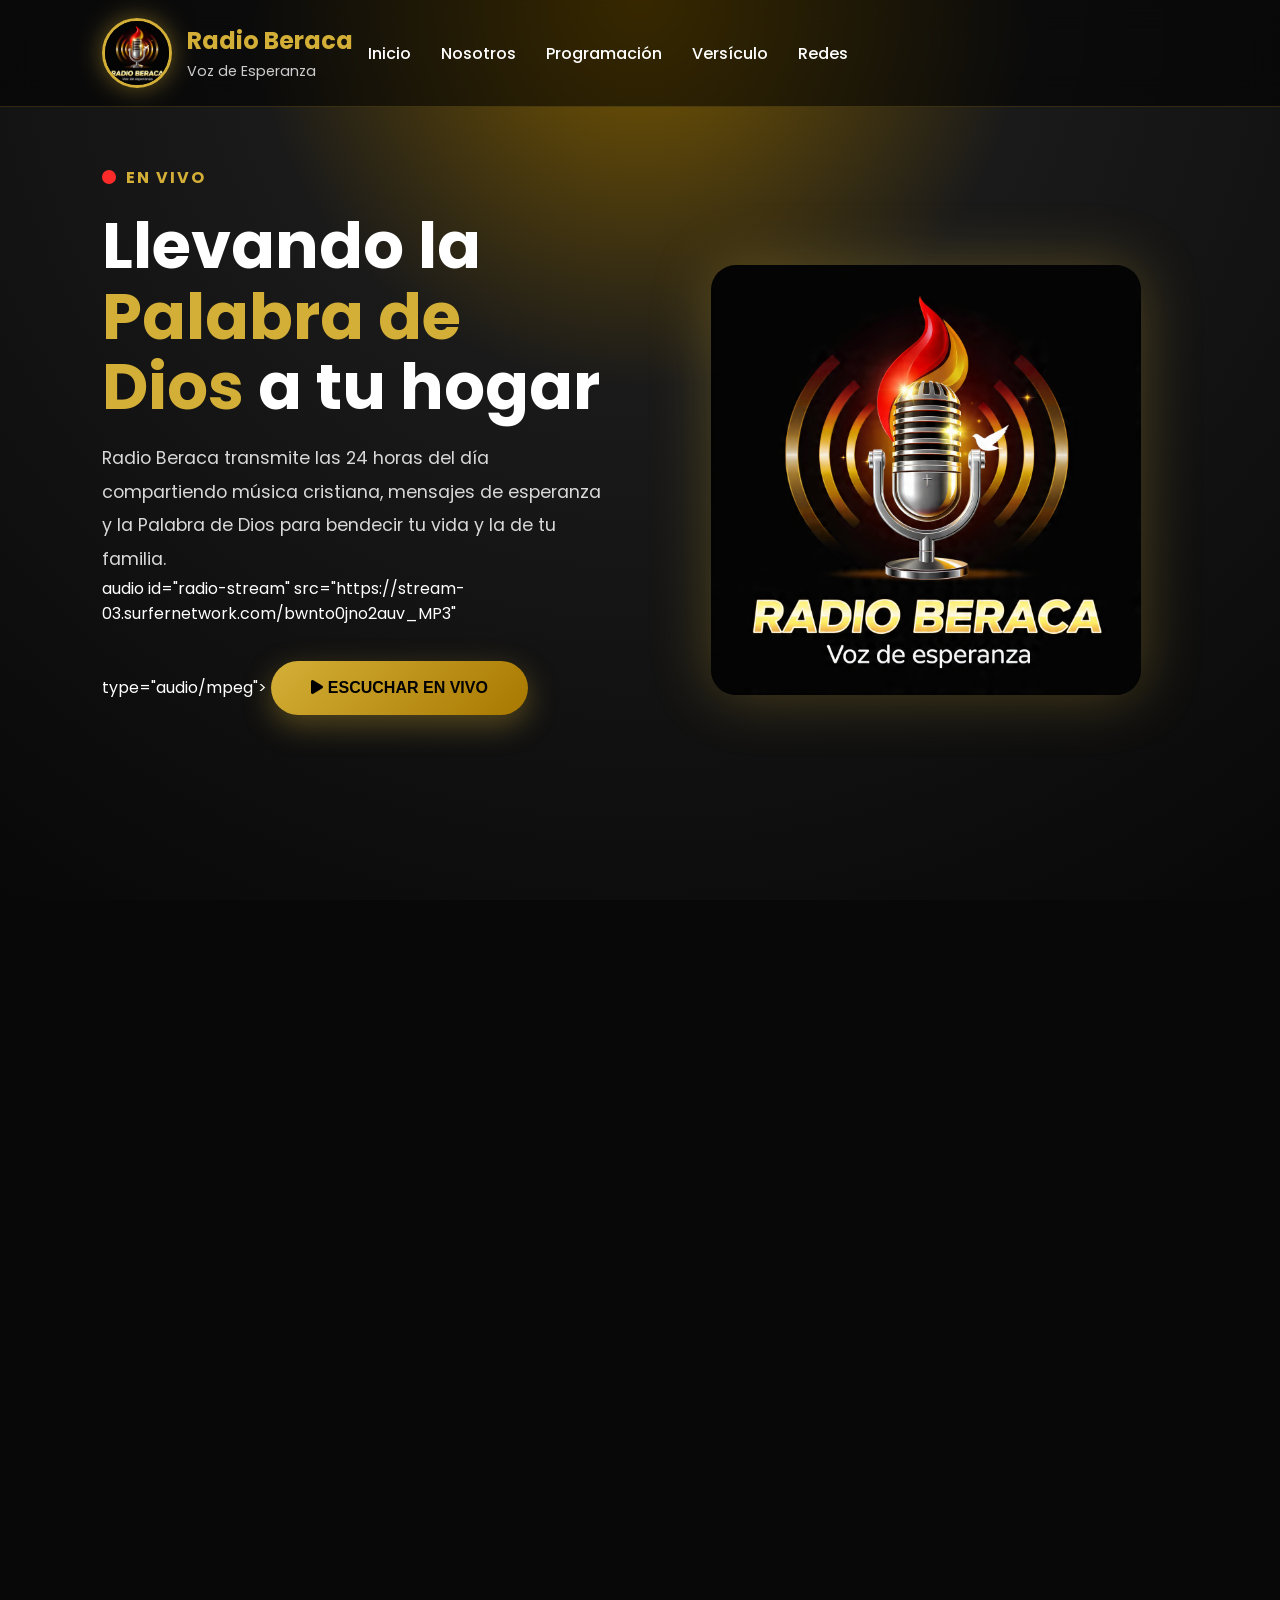
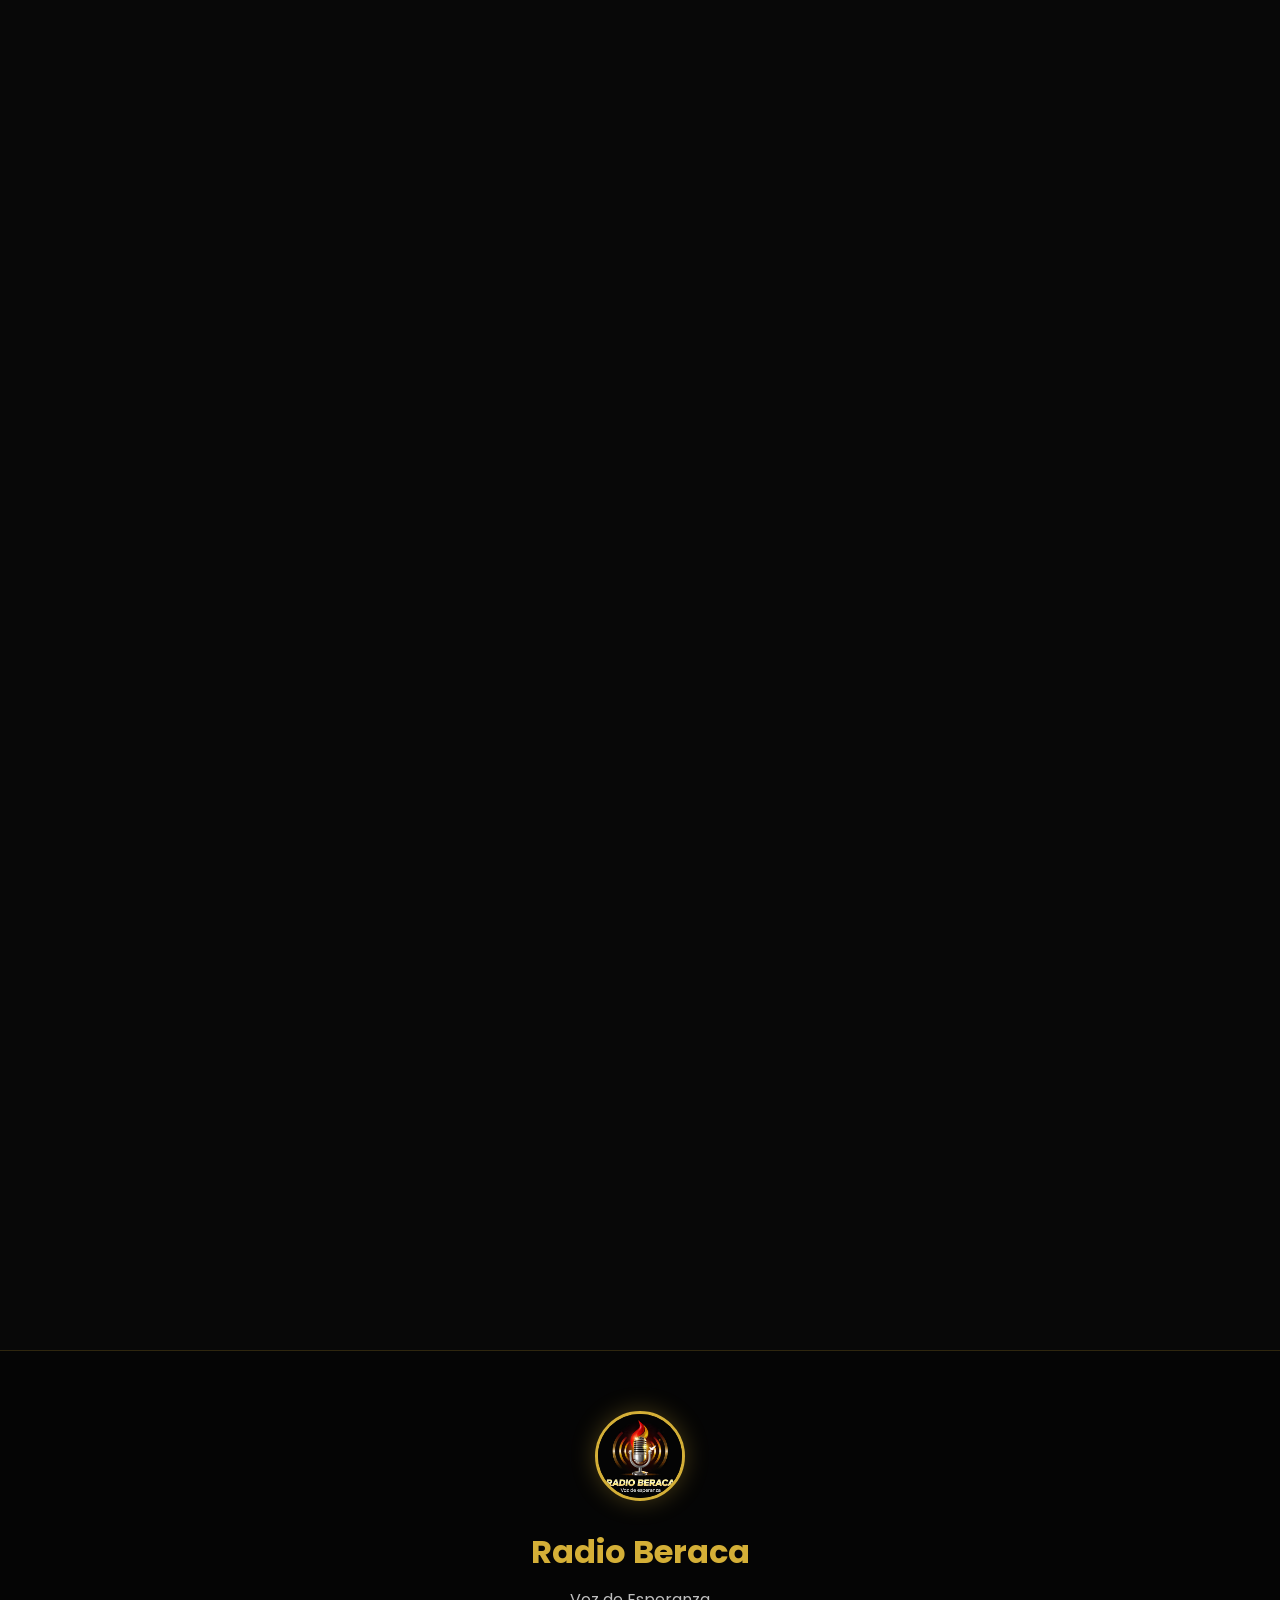
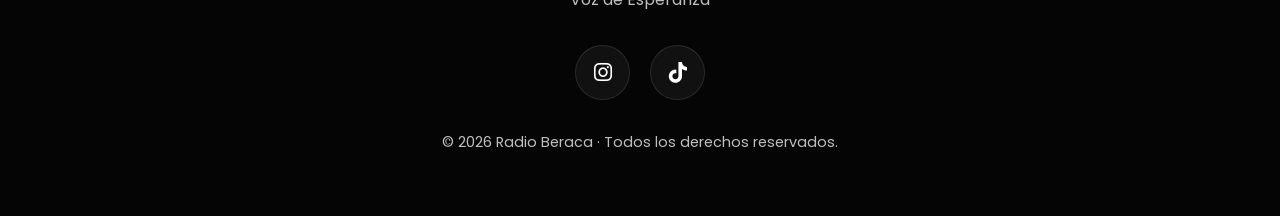
==== commit 241f48fb: "Update index.html" ====
--- a/index.html
+++ b/index.html
@@ -56,8 +56,7 @@
                 <span>Voz de Esperanza</span>
 
             </div>
-audio id="radio" src="https://stream-03.surfernetwork.com/bwnto0jno2auv?zt=eyJhbGciOiJIUzI1NiJ9.eyJzdHJlYW0iOiJid250bzBqbm8yYXV2IiwiaG9zdCI6InN0cmVhbS0wMy5zdXJmZXJuZXR3b3JrLmNvbSIsInJ0dGwiOjUsImp0aSI6IkxjaVN5ZTBSVFNpYkpYV0pCN3F3S2ciLCJpYXQiOjE3ODI3ODE5MDUsImV4cCI6MTc4Mjc4MTk2NX0.kdbc5gX8iMNByxss9UgT2GmtZ3fFwY9hJ38tCMiI5xg"></audio>
-        </div>
+
 
         <nav>
 
@@ -107,8 +106,8 @@
 
             </p>
 
-            <audio id="radio-stream" src="https://stream-03.surfernetwork.com/bwnto0jno2auv_MP3" type="audio/mpeg"></audio>
-
+            audio id="radio-stream" src="https://stream-03.surfernetwork.com/bwnto0jno2auv_MP3" type="audio/mpeg"></audio>
+            
             <button id="playButton">
 
                 <i class="fa-solid fa-play"></i>
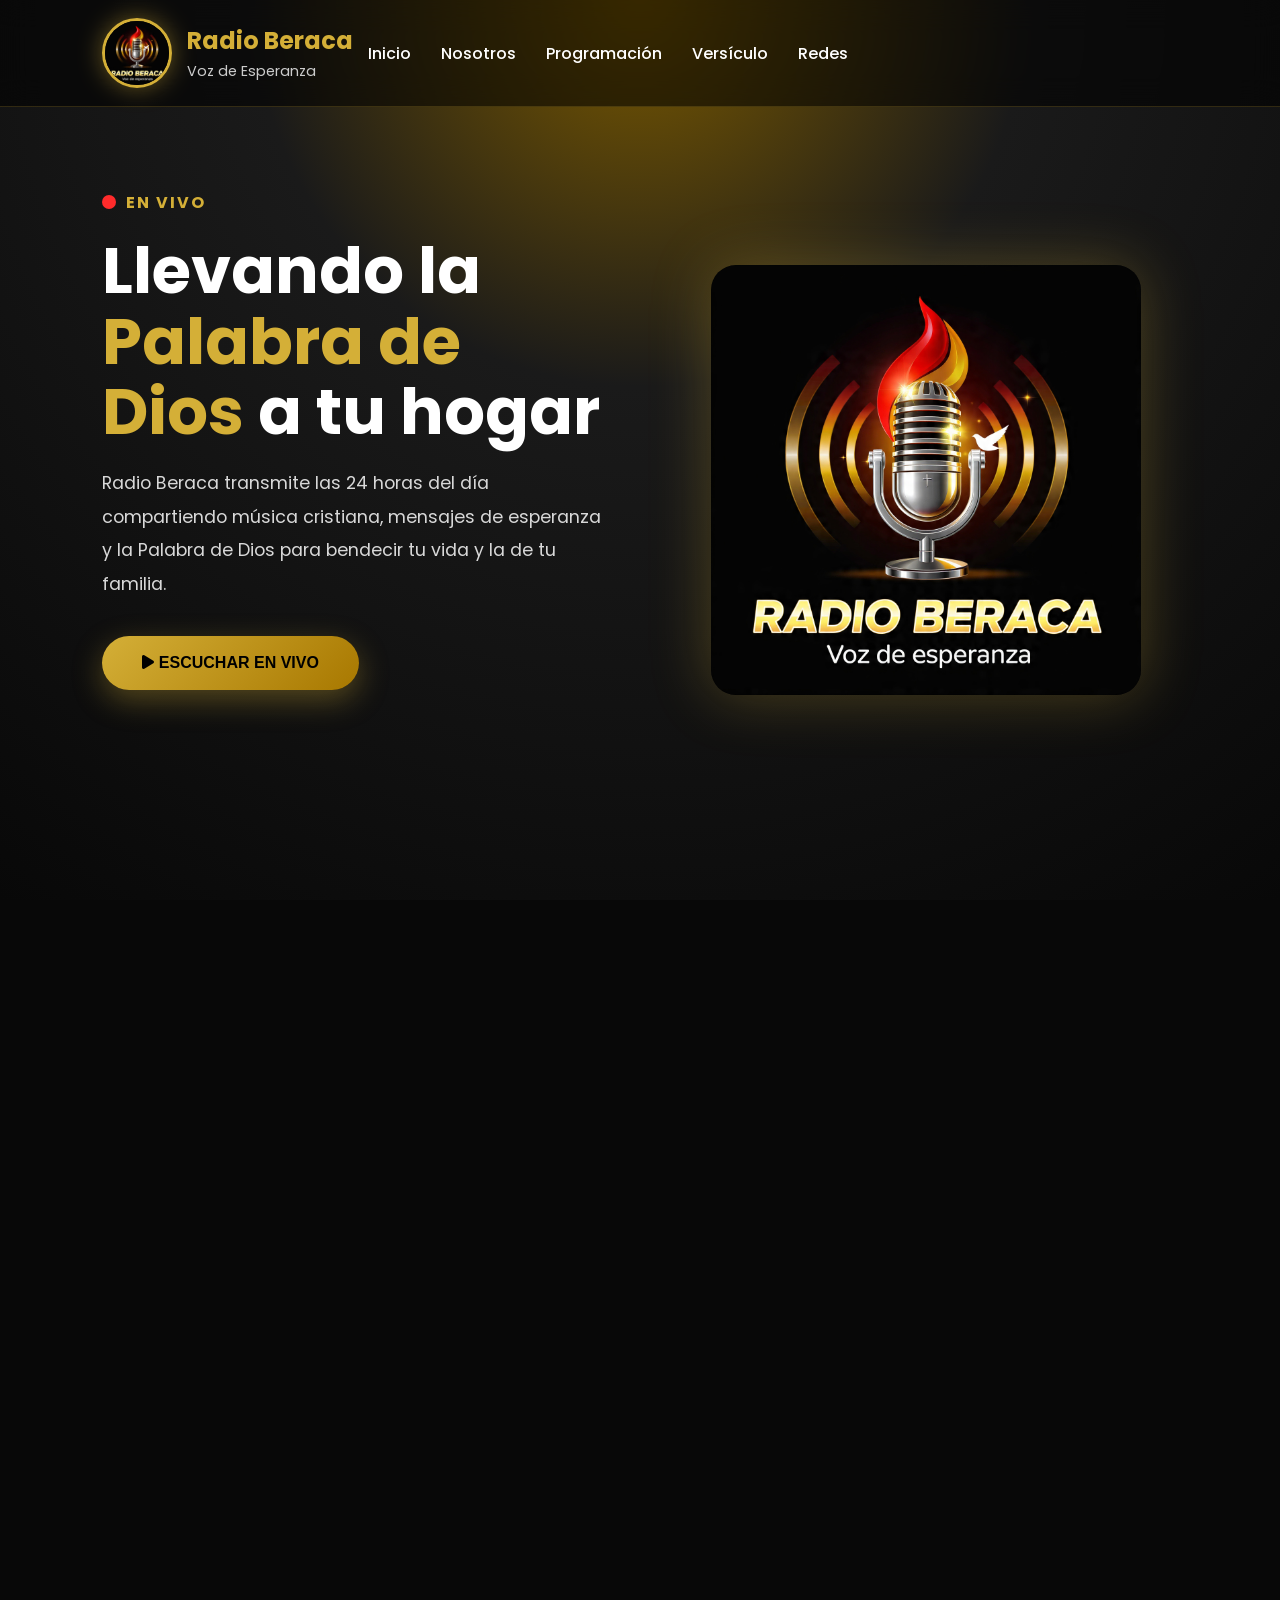
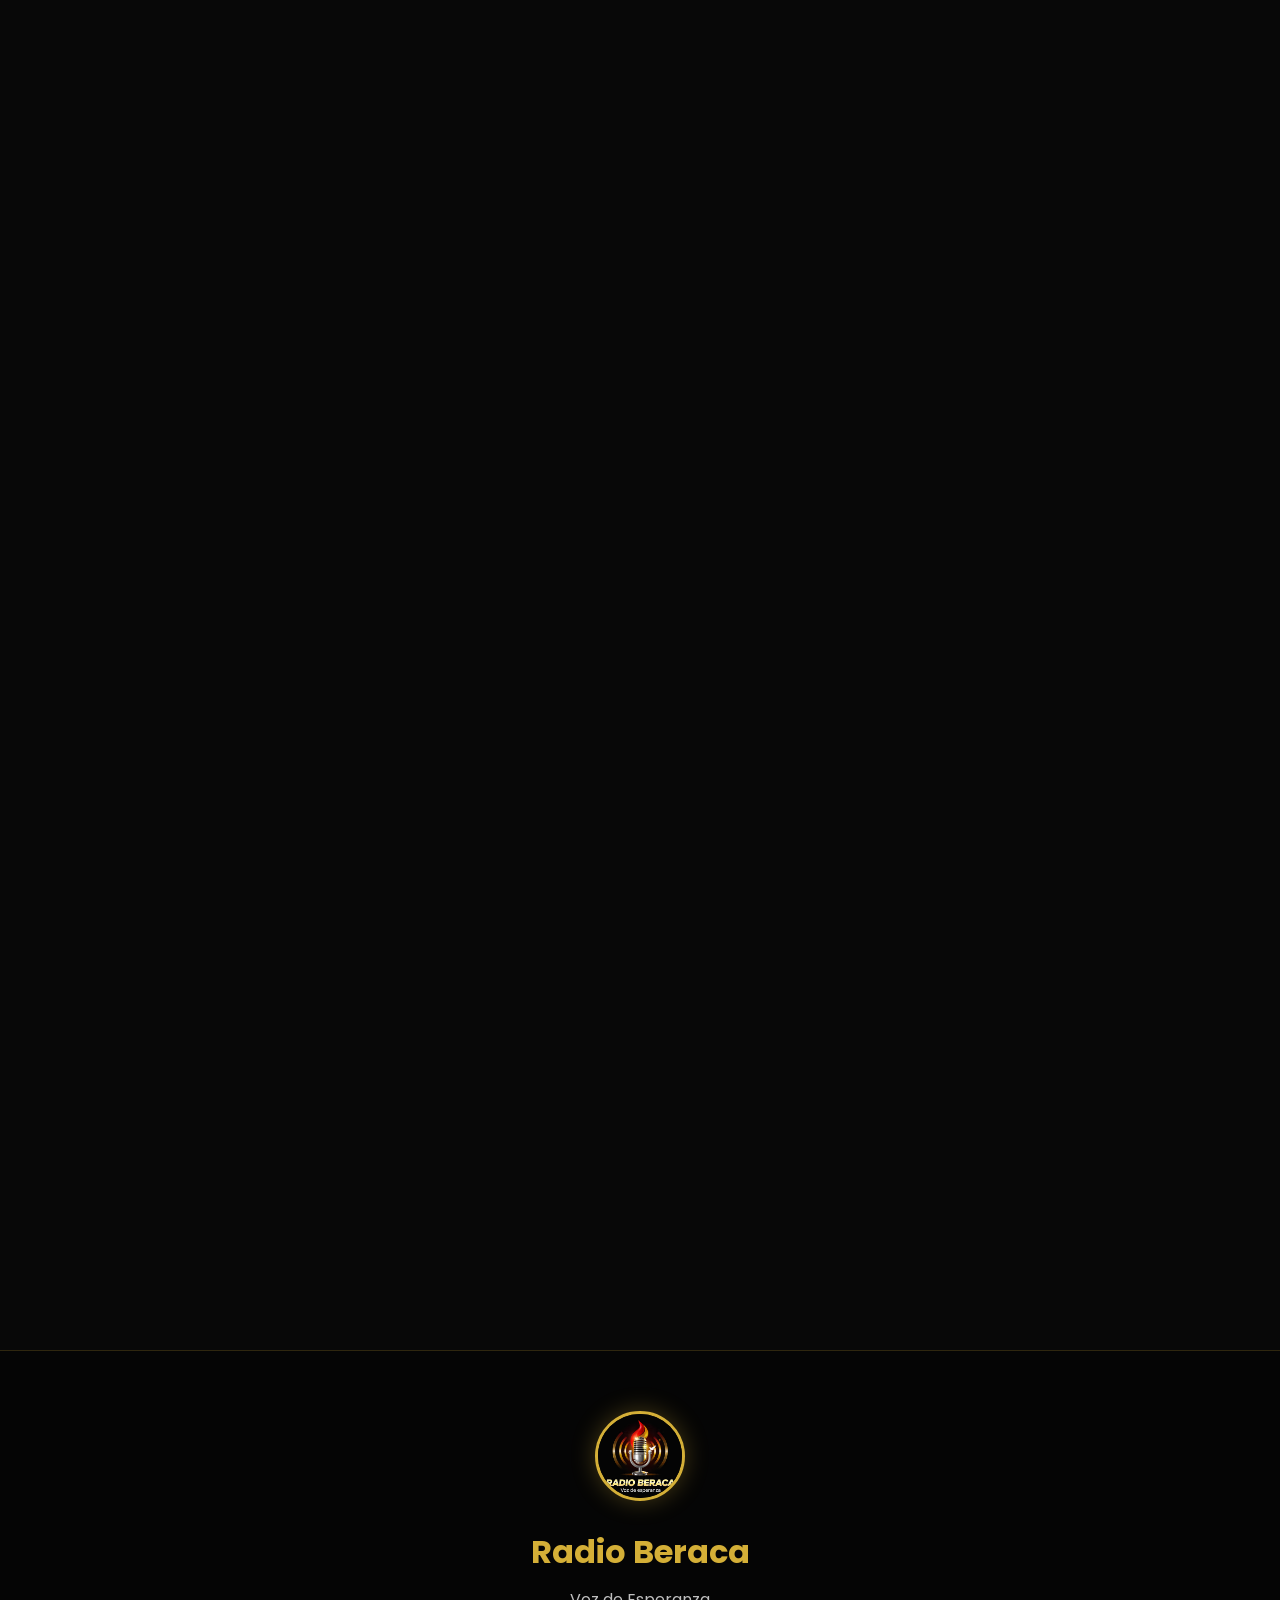
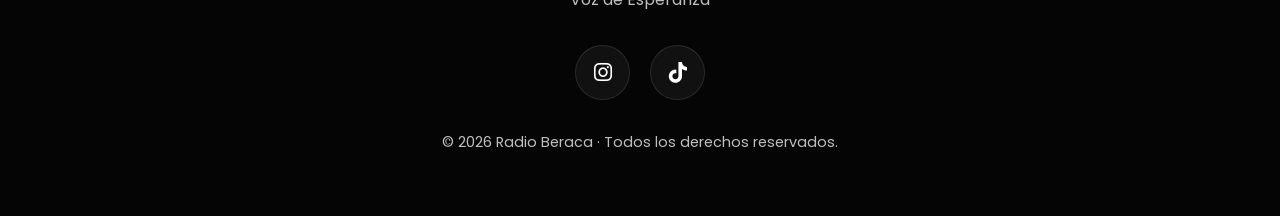
==== commit eb03037f: "Update index.html" ====
--- a/index.html
+++ b/index.html
@@ -106,7 +106,7 @@
 
             </p>
 
-            audio id="radio-stream" src="https://stream-03.surfernetwork.com/bwnto0jno2auv_MP3" type="audio/mpeg"></audio>
+            <audio id="radio-stream" src="https://stream-03.surfernetwork.com/bwnto0jno2auv_MP3" type="audio/mpeg"></audio>
             
             <button id="playButton">
 
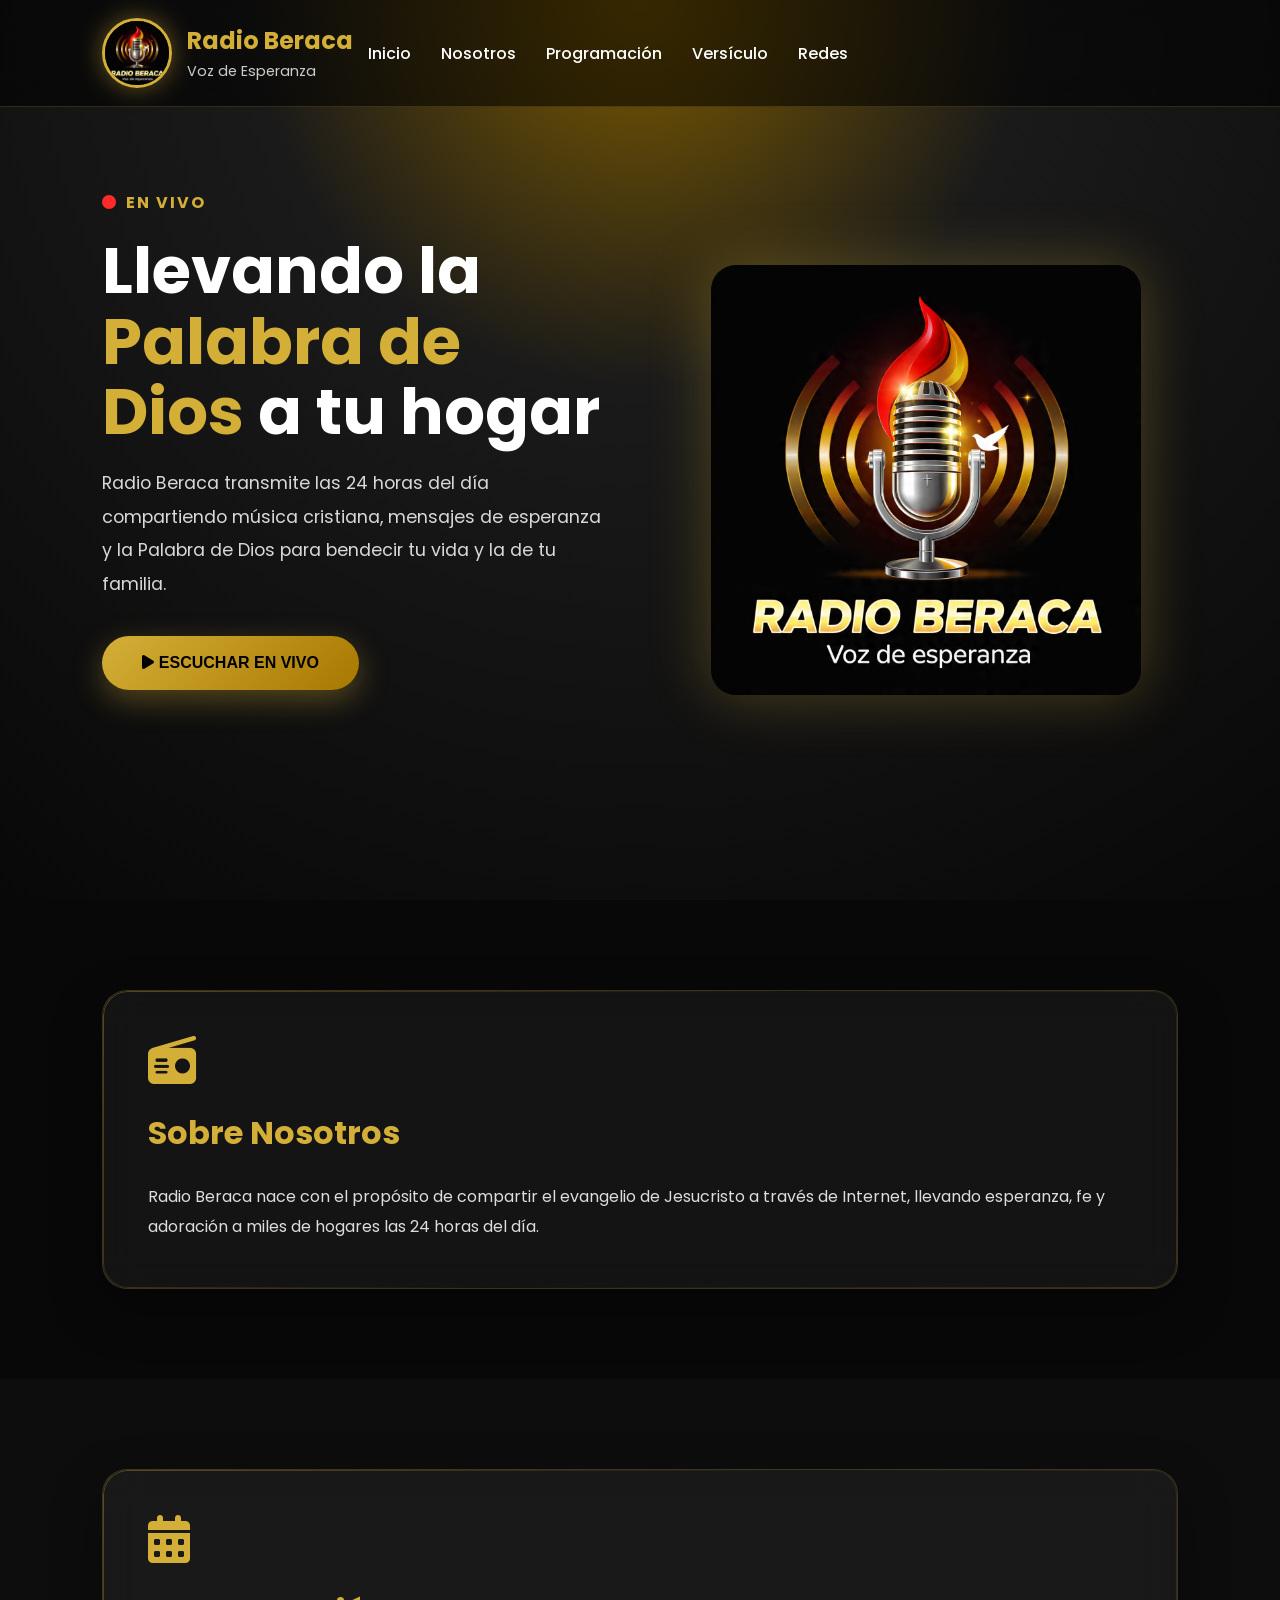
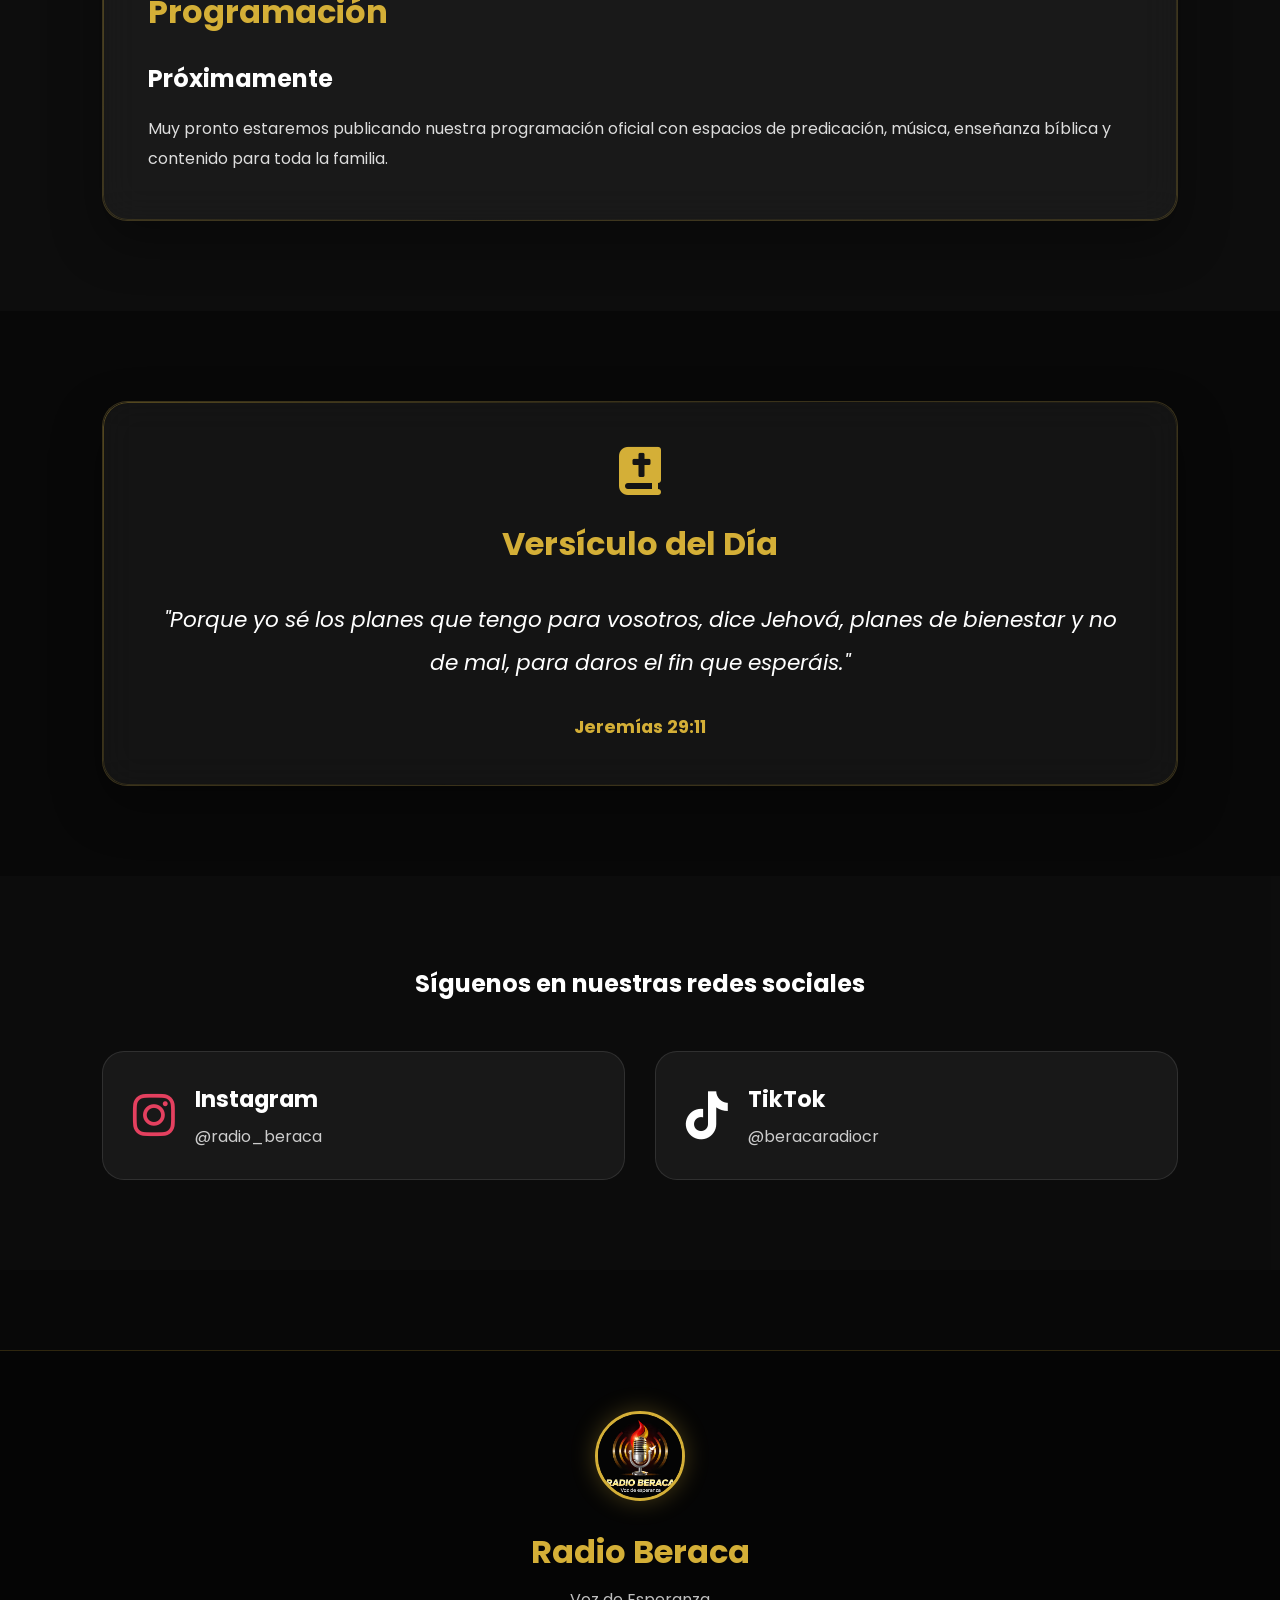
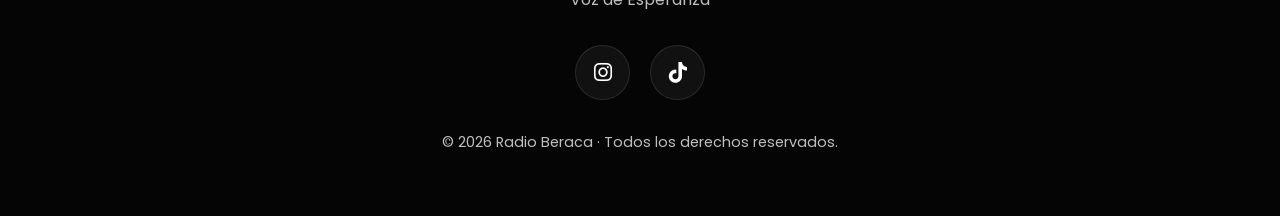
==== commit 7098847a: "Update index.html" ====
--- a/index.html
+++ b/index.html
@@ -106,7 +106,7 @@
 
             </p>
 
-            <audio id="radio-stream" src="https://stream-03.surfernetwork.com/bwnto0jno2auv_MP3" type="audio/mpeg"></audio>
+            <audio id="radio-stream" src="https://stream-03.surfernetwork.com:443/bwnto0jno2auv" type="audio/mpeg" crossorigin="anonymous"></audio>
             
             <button id="playButton">
 
@@ -315,7 +315,7 @@
 
     <!-- JAVASCRIPT -->
 
-    <script src="script.js"></script>
+    <script src="SCRIPT.js"></script>
 
 </body>
 
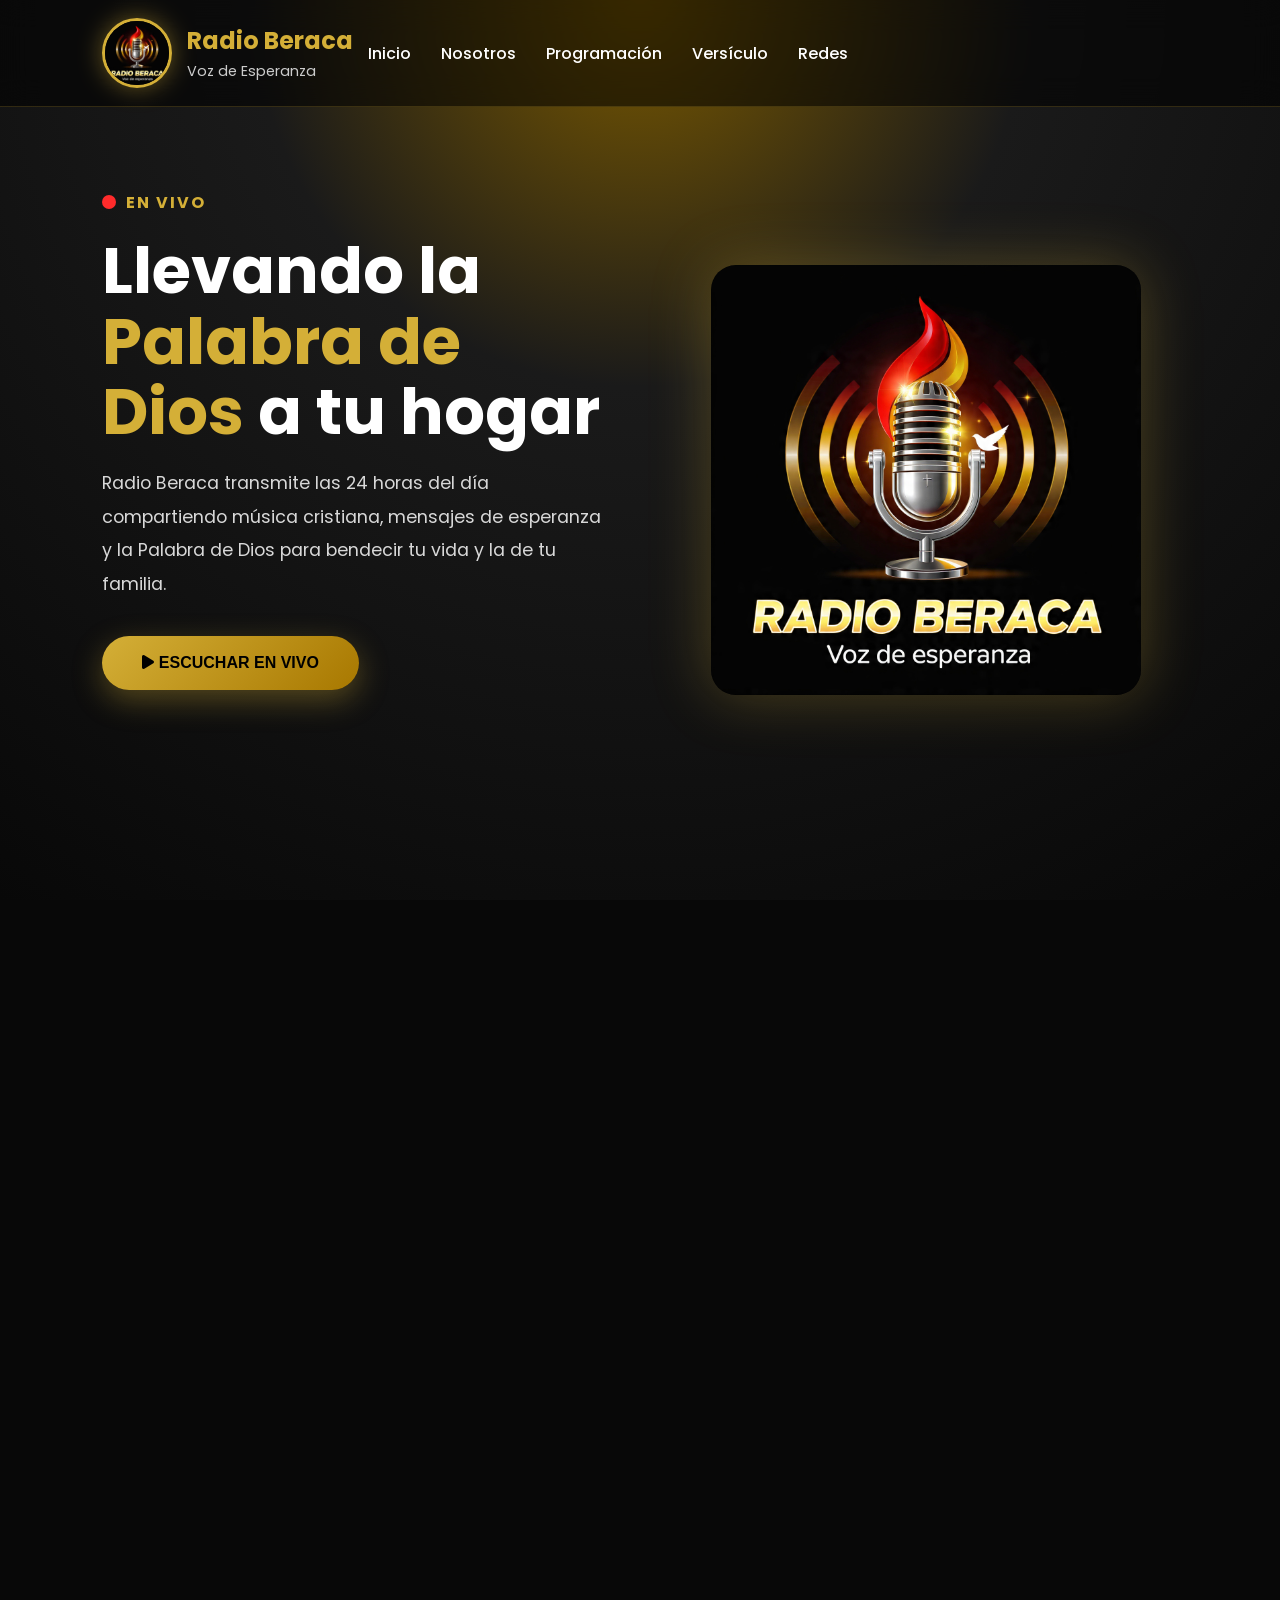
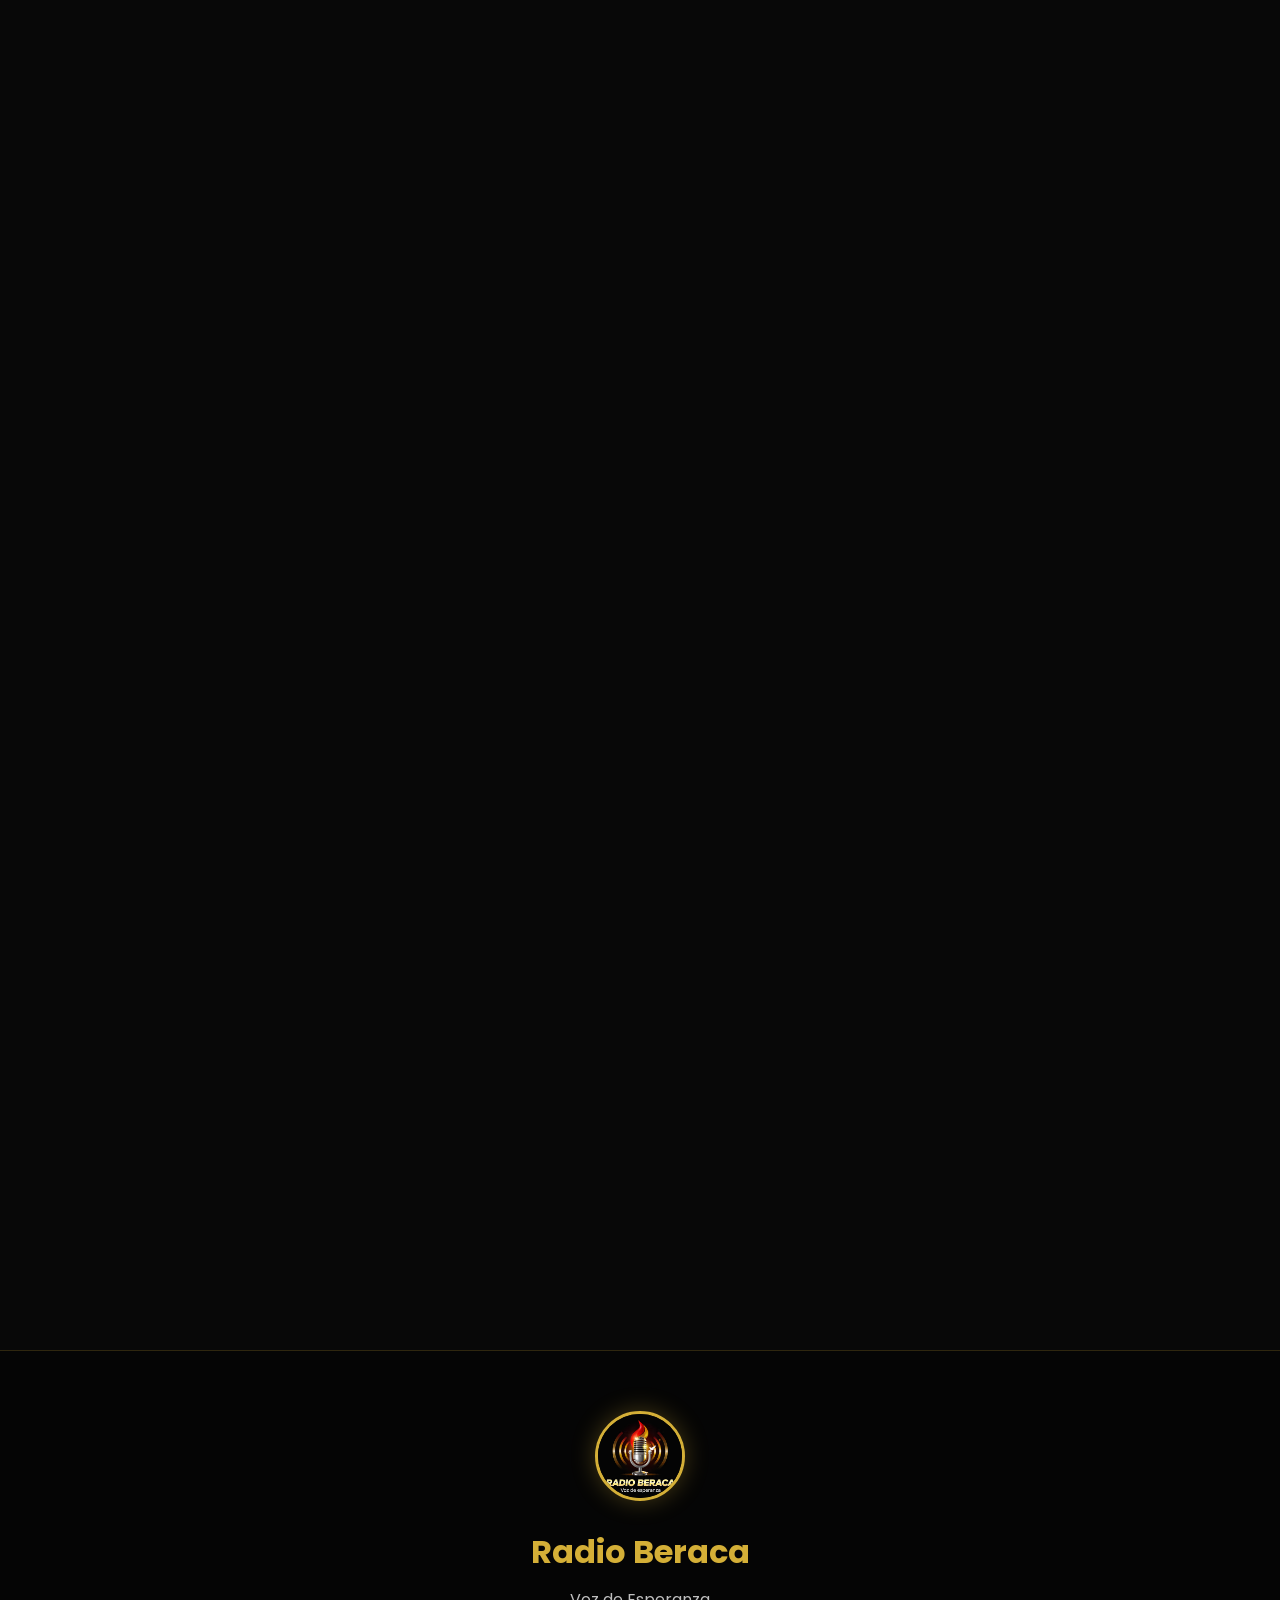
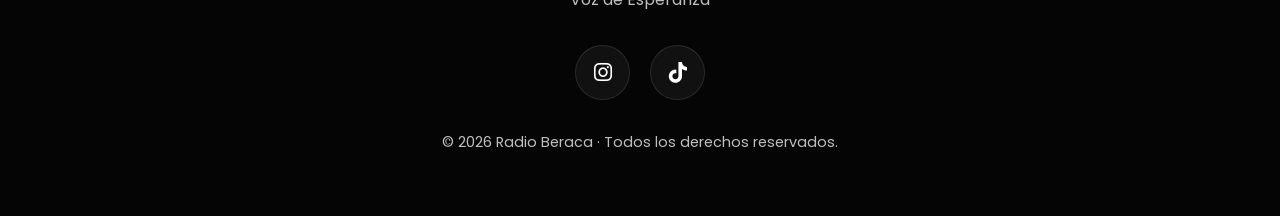
==== commit d9371b65: "Update index.html" ====
--- a/index.html
+++ b/index.html
@@ -315,7 +315,7 @@
 
     <!-- JAVASCRIPT -->
 
-    <script src="SCRIPT.js"></script>
+    <script src="script.js"></script>
 
 </body>
 
